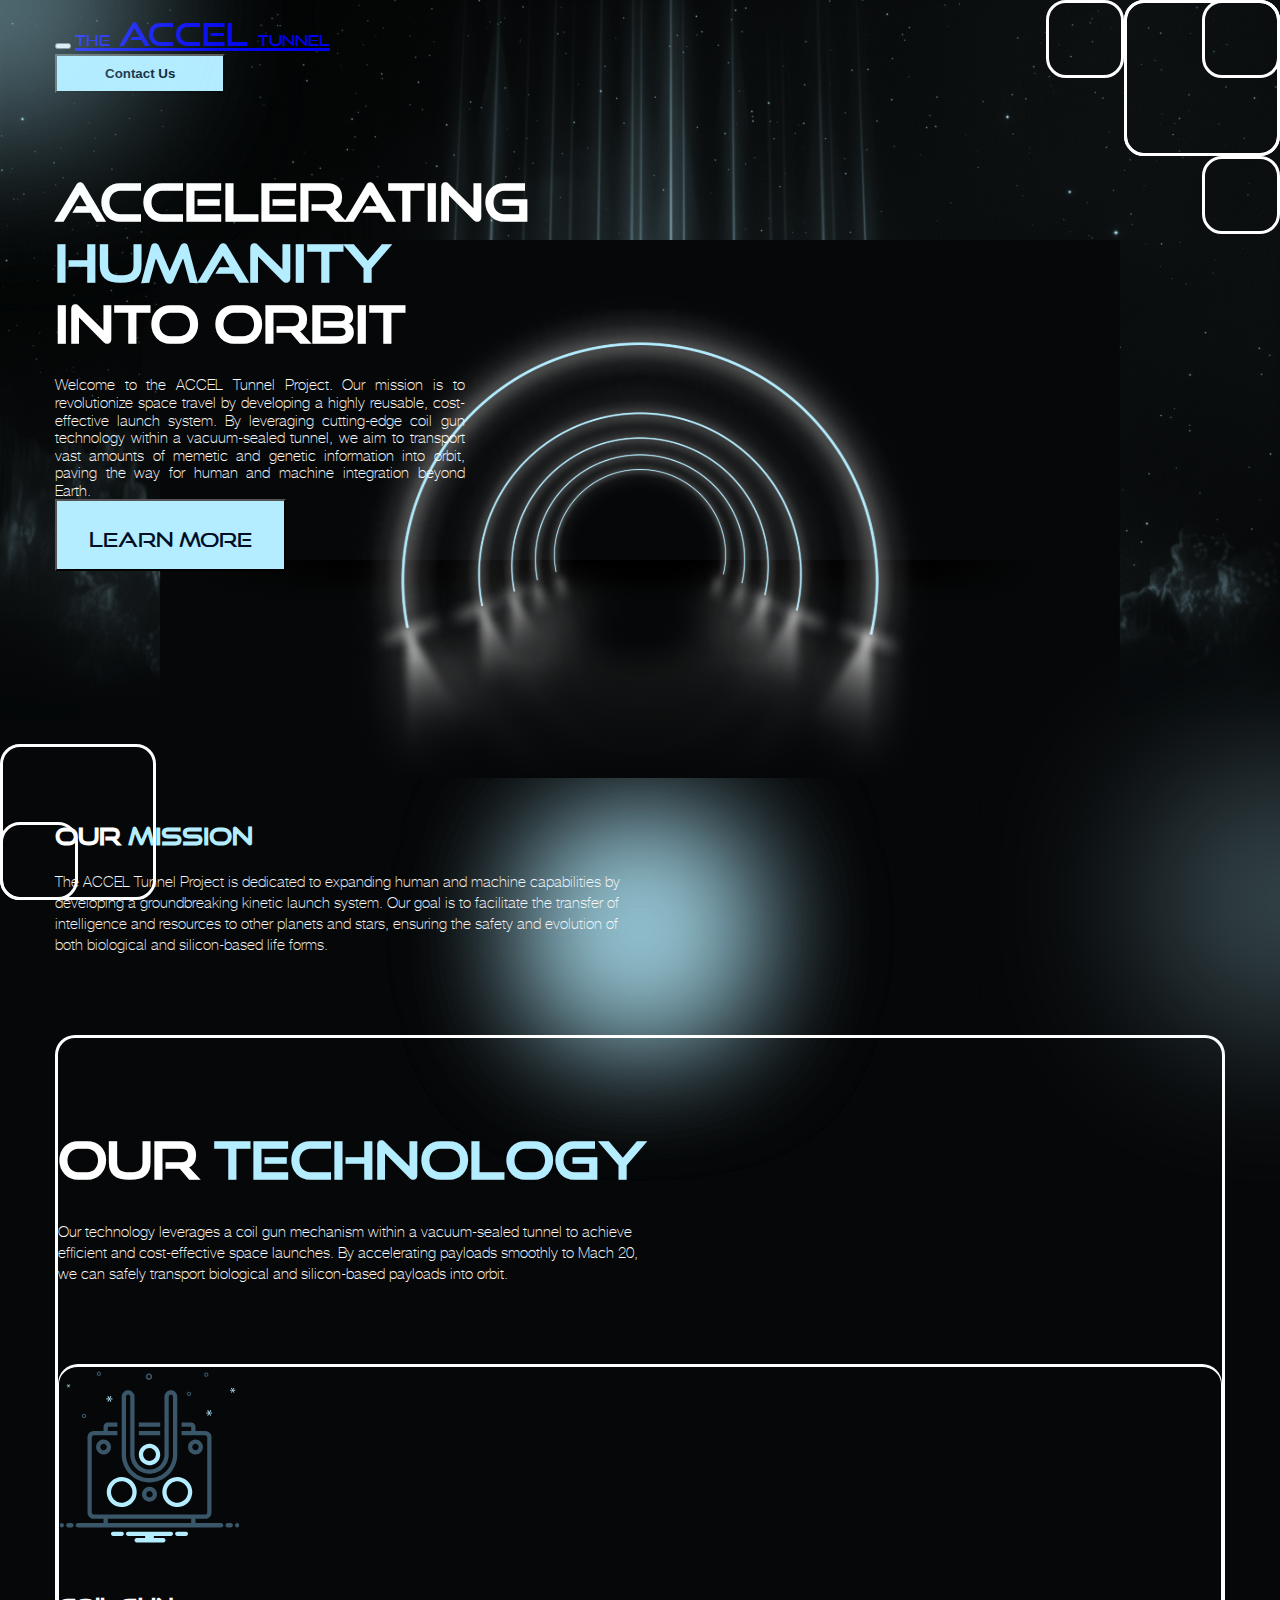
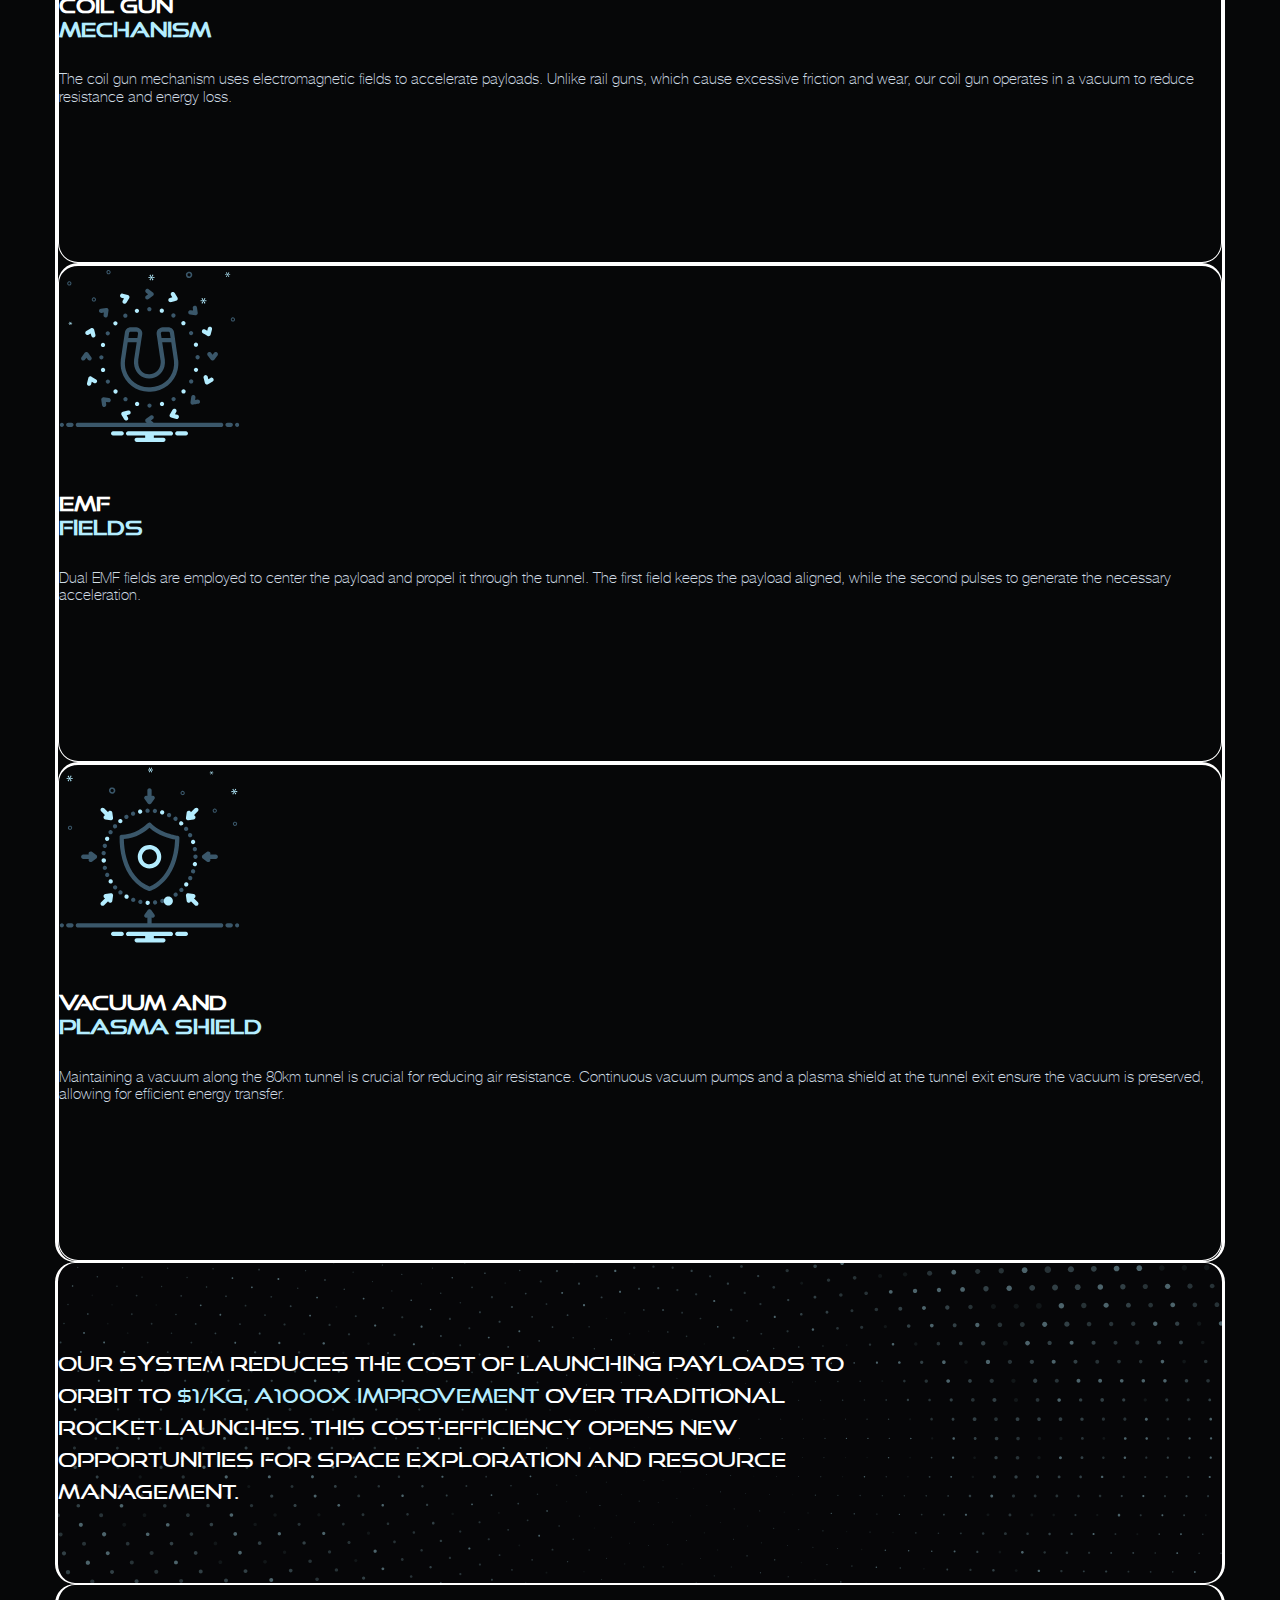
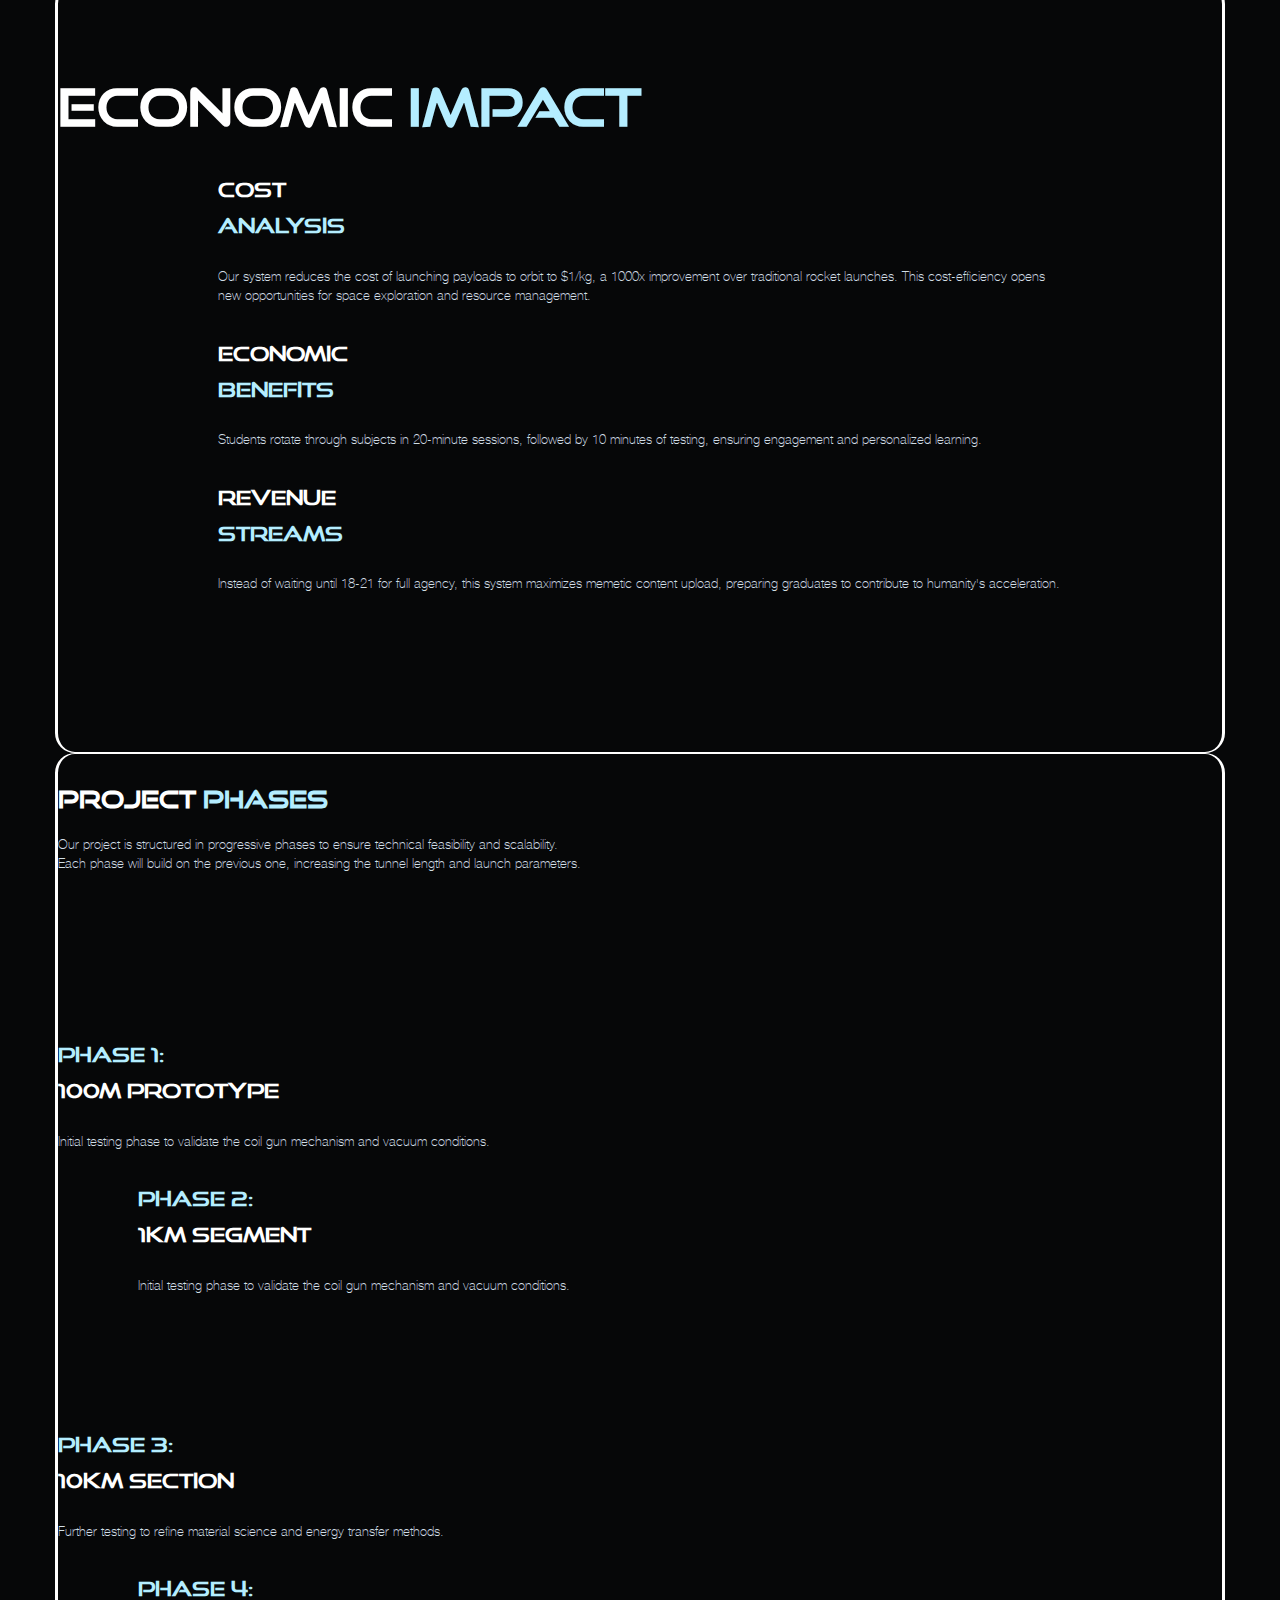
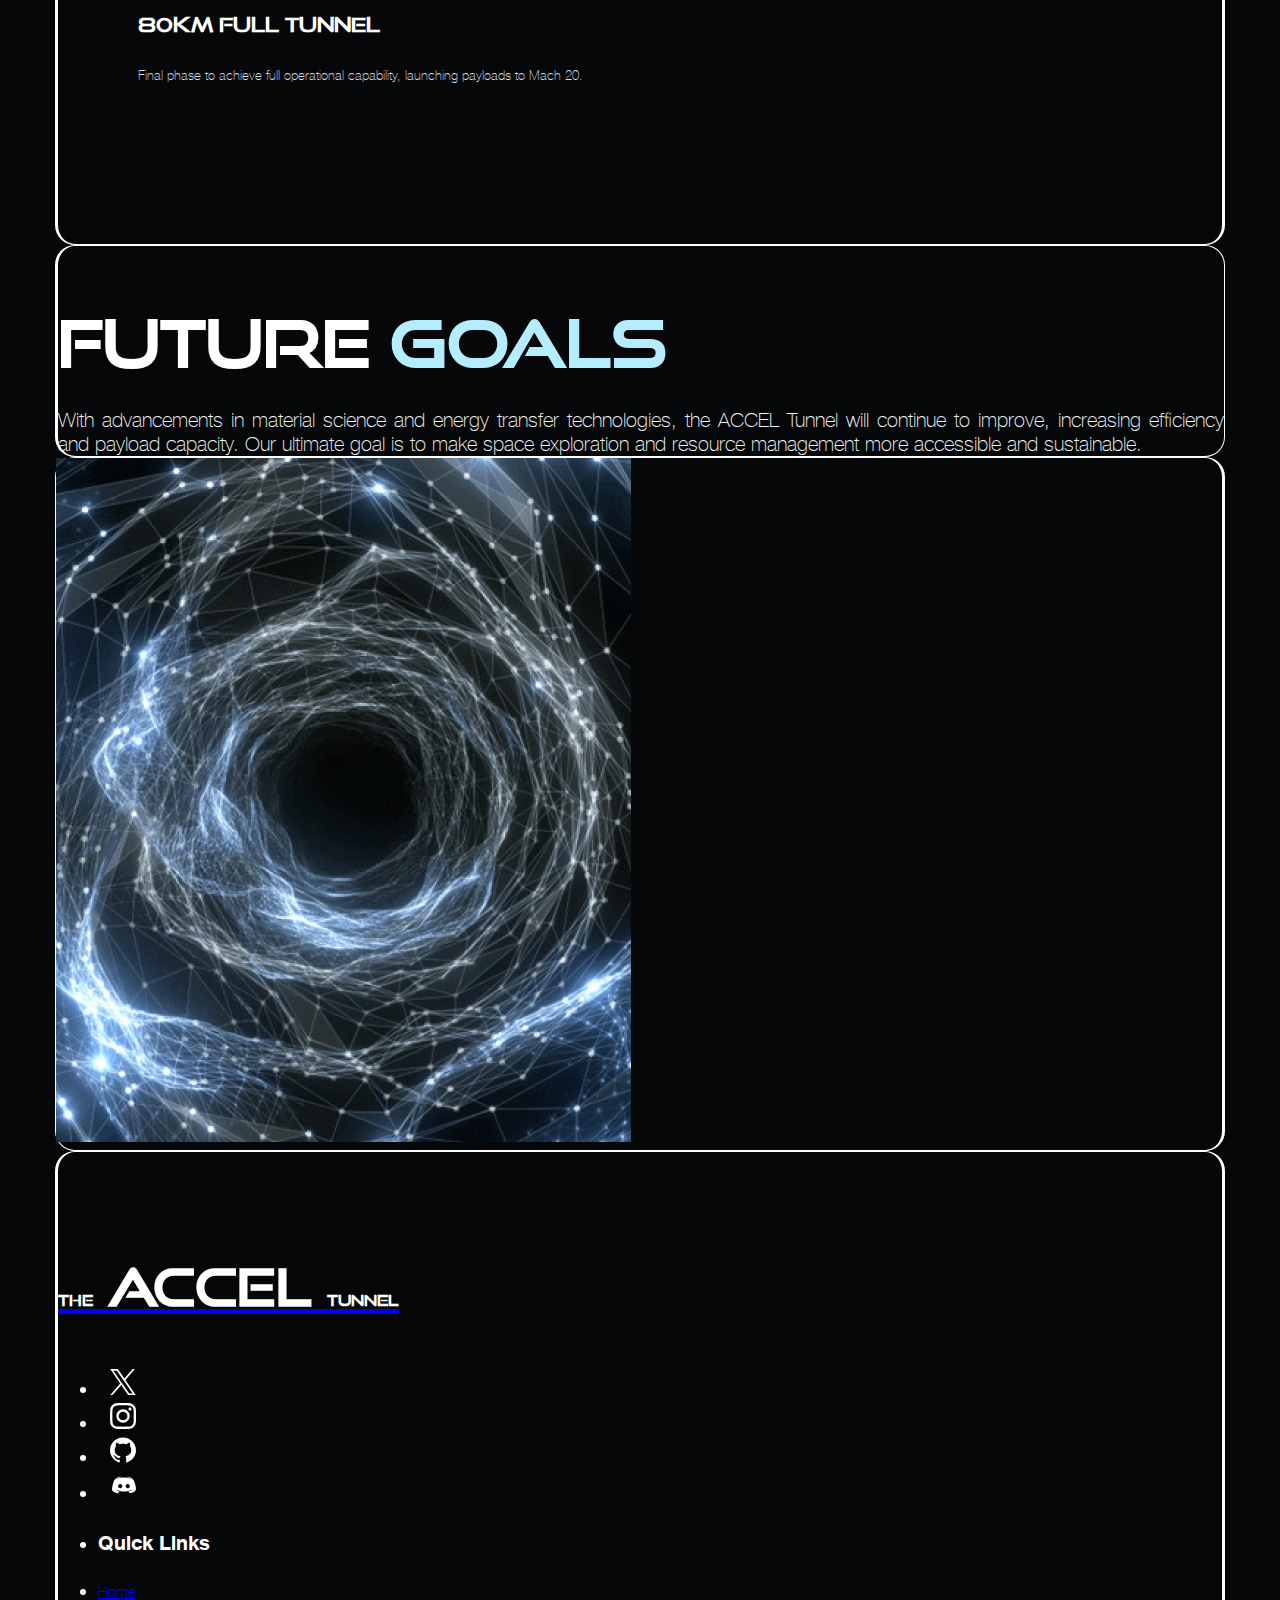
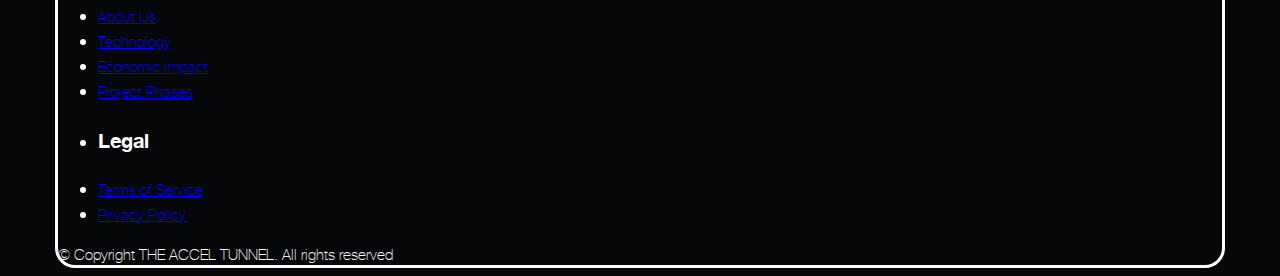
==== index.html @ 9cf12c17 "scroll to content" ====
<!DOCTYPE html>
<html lang="en_US">

<head>
    <link rel="stylesheet" href="https://cdn.jsdelivr.net/npm/bootstrap@5.3.2/dist/css/bootstrap.min.css"
        integrity="sha384-T3c6CoIi6uLrA9TneNEoa7RxnatzjcDSCmG1MXxSR1GAsXEV/Dwwykc2MPK8M2HN" crossorigin="anonymous">
    <title data-query="">The ACCEL Tunnel</title>
    <meta name="description" content="The ACCEL Tunnel Website">
    <meta name="keywords" content="The ACCEL Tunnel">
    <meta name="author" content="The ACCEL Tunnel">
    <link rel="stylesheet" href="./styles.css">
    <meta name="viewport" content="width=device-width,initial-scale=1.0">
    <meta property="og:locale" content="en_US">
    <meta property="og:site_name" content="The ACCEL Tunnel">
    <meta property="og:title" content="The ACCEL Tunnel">
    <meta property="og:type" content="website">
    <meta property="og:description"
        content="Welcome to the ACCEL Tunnel Project. Our mission is to revolutionize space travel by developing a highly reusable, cost-effective launch system. By leveraging cutting-edge coil gun technology within a vacuum-sealed tunnel, we aim to transport vast amounts of memetic and genetic information into orbit, paving the way for human and machine integration beyond Earth.">
    <meta property="og:image" content="https://accel.io/img/bg-tunnel-header.png">
    <meta property="og:url" content="https://accel.io">
    <meta name="twitter:card" content="summary_large_image">
    <meta name="twitter:site" content="https://accel.io">
    <meta name="twitter:creator" content="ACCELERATE OR DIE">
    <meta name="twitter:title" content="The ACCEL Tunnel">
    <meta name="twitter:description"
        content="Welcome to the ACCEL Tunnel Project. Our mission is to revolutionize space travel by developing a highly reusable, cost-effective launch system. By leveraging cutting-edge coil gun technology within a vacuum-sealed tunnel, we aim to transport vast amounts of memetic and genetic information into orbit, paving the way for human and machine integration beyond Earth.">
    <meta name="twitter:image" content="https://accel.io/img/bg-tunnel-header.png">
    <link id="favicon" rel="icon" href="favicon-light.svg">
</head>

<body onload="loadJs()">
    <script src="https://code.jquery.com/jquery-3.4.1.min.js"></script>
    <script src="https://cdn.jsdelivr.net/npm/@popperjs/core@2.11.6/dist/umd/popper.min.js"
        crossorigin="anonymous"></script>
    <script src="https://cdn.jsdelivr.net/npm/bootstrap@5.2.2/dist/js/bootstrap.bundle.min.js"
        crossorigin="anonymous"></script>
    <script src="./main.js"></script>
    <header class="header">
        <nav class="container" id="navbar" style="position: absolute; top:0;left: 0;right: 0;"></nav>
    </header>

    <div class="content  overflow-hidden position-relative">
        <img src="./img/bg-tunnel-header.png" alt="THE ACCEL TUNNEL" id="tunnel-header">
        <!--  -->
        <div class="mx-2 mx-lg-5">
            <div id="seg-0" class="row position-relative" style="margin-inline: -3rem;">

                <div class="ps-5 position-relative overflow-hidden mt-high w-100 container header-cont">
                    <div class="px-3 px-lg-0 w-50">
                        <div class=" text-uppercase font-goodtimes text-xlarge text-narrow-height mt-high">
                            <h1 class="text-uppercase font-goodtimes text-xlarge text-narrow-height"
                                data-query="home.header.title">
                                Accelerating <br> <span class="text-blue">Humanity <br></span> into Orbit
                            </h1>
                        </div>
                        <div class="text-thin text-small my-5 text-narrow-height w-70 text-light text-justify"
                            data-query="home.header.subtitle">
                            Welcome to the ACCEL Tunnel Project. Our mission is to revolutionize space travel by
                            developing
                            a highly reusable, cost-effective launch system. By leveraging cutting-edge coil gun
                            technology
                            within a vacuum-sealed tunnel, we aim to transport vast amounts of memetic and genetic
                            information into orbit, paving the way for human and machine integration beyond Earth.
                        </div>
                        <a data-query="home.header.button._" data-attribute="href" data-target="target" target="_blank"
                            href="#">
                            <button
                                class="box btn font-goodtimes text-medium text-thin bg-blue btn-xpadding mb-high text-oxford"
                                data-query="home.header.button.name">LEARN MORE</button>
                        </a>
                    </div>
                </div>
            </div>
            <div class="container ">
                <!-- OUR MISSION -->
                <div class="text-center mb-high mt-high">
                    <h2 class="font-goodtimes " data-query="home.segment-1.title">OUR <span
                            class="text-blue">MISSION</span>
                    </h2>
                    <p class="text-small mt-5 w-50 text-thin text-n100 mx-auto" data-query="home.segment-1.description">
                        The
                        ACCEL Tunnel Project is dedicated to
                        expanding
                        human and machine capabilities
                        by developing a groundbreaking kinetic launch system. Our goal is to facilitate the transfer of
                        intelligence and resources to other planets and stars, ensuring the safety and evolution of both
                        biological and silicon-based life forms.</p>
                </div>

                <!-- OUR TECHNOLOGY -->
                <div id="seg-1" class="row white-border bb-half">
                    <div>
                        <h2 class="font-goodtimes text-xlarge text-narrow-height text-center mt-high text-uppercase"
                            data-query="home.segment-2.title">OUR
                            <span class="text-blue">technology</span>
                        </h2>
                        <p class="text-thin text-small text-center mt-5 w-50 mx-auto "
                            data-query="home.segment-2.subtitle">
                            Our
                            technology leverages a coil gun mechanism within a vacuum-sealed tunnel to achieve efficient
                            and
                            cost-effective space launches. By accelerating payloads smoothly to Mach 20, we can safely
                            transport biological and silicon-based payloads into orbit.</p>
                    </div>
                    <div class="row p-0 m-0 mt-high">
                        <div
                            class="col-lg-4 col-12 white-border text-center p-5 bl-half bb-half br-half position-relative overflow-hidden hover-bb">
                            <img src="./img/icon-coil-gun.svg" alt="THE SILICON MACHINES" style="height: 180px;">
                            <div>
                                <h5 class="text-uppercase font-goodtimes text-medium text-narrow-height my-3 mt-4"
                                    data-query="home.segment-2.cards.0.title">Coil Gun <br> <span class="text-blue">
                                        Mechanism</span>
                                </h5>
                            </div>
                            <div style="height: 12rem;">
                                <p class="text-thin text-n300 text-small text-narrow-height mt-4"
                                    data-query="home.segment-2.cards.0.description">The coil gun mechanism uses
                                    electromagnetic
                                    fields to accelerate payloads. Unlike rail guns, which cause excessive friction and
                                    wear, our coil gun operates in a vacuum to reduce resistance and energy loss.</p>
                            </div>
                            <div class="bb-gradient bg-blue-gradient "></div>
                        </div>
                        <div
                            class="col-lg-4  col-12  white-border text-center p-5 bl-half bb-half br-half position-relative overflow-hidden hover-bb ">
                            <img src="./img/icon-emf.svg" alt="THE PURPOSE OF AI" style="height: 180px;">
                            <div>
                                <h5 class="text-uppercase font-goodtimes text-medium text-narrow-height my-3 mt-4"
                                    data-query="home.segment-2.cards.1.title">EMF <br>
                                    <span class="text-blue">Fields</span>
                                </h5>
                            </div>
                            <div style="height: 12rem;">
                                <p class="text-thin text-n300 text-small text-narrow-height mt-4"
                                    data-query="home.segment-2.cards.1.description">Dual EMF fields are employed to
                                    center
                                    the
                                    payload and propel it through the tunnel. The first field keeps the payload aligned,
                                    while the second pulses to generate the necessary acceleration.</p>
                            </div>

                            <div class="bb-gradient bg-blue-gradient"></div>
                        </div>
                        <div
                            class="col-lg-4  col-12  white-border text-center p-5 bl-half bb-half br-half position-relative overflow-hidden  hover-bb">
                            <img src="./img/icon-vacuum.svg" alt="THE ENERGY MACHINES" style="height: 180px;">
                            <div>
                                <h5 class="text-uppercase font-goodtimes text-medium text-narrow-height my-3 mt-4"
                                    data-query="home.segment-2.cards.2.title">Vacuum and <br> <span
                                        class="text-blue">Plasma
                                        Shield</span>
                                </h5>
                            </div>
                            <div style="height: 12rem;">
                                <p class="text-thin text-n300 text-small text-narrow-height mt-4"
                                    data-query="home.segment-2.cards.2.description">Maintaining a vacuum along the 80km
                                    tunnel is
                                    crucial for reducing air resistance. Continuous vacuum pumps and a plasma shield at
                                    the
                                    tunnel exit ensure the vacuum is preserved, allowing for efficient energy transfer.
                                </p>
                            </div>

                            <div class="bb-gradient bg-blue-gradient"></div>
                        </div>
                    </div>

                </div>

                <!--  -->
                <div class="row text-center">
                    <div class="col-12 white-border bt-half bb-half p-lg-5 d-flex justify-content-center"
                        id="bg-dots-tunnel">
                        <h3 class="text-medium font-goodtimes mt-high mb-high w-70 text-thin" style="line-height: 1.6;"
                            data-query="home.segment-3.text">
                            Our system reduces the cost of launching payloads to orbit to <span class="text-blue">$1/kg,
                                a
                                1000x improvement</span> over traditional rocket launches. This cost-efficiency opens
                            new
                            opportunities for space exploration and resource management.
                        </h3>
                    </div>
                </div>

                <!-- ECONOMIC IMPACT -->
                <div id="seg-2" class="row white-border bt-half bb-half position-relative overflow-hidden">
                    <div class="p-5 m-0">
                        <h2 class="font-goodtimes text-xlarge text-narrow-height text-center mt-high"
                            data-query="home.segment-4.title">ECONOMIC
                            <span class="text-blue"> IMPACT</span>
                        </h2>
                    </div>
                    <div class="row align-center justify-content-center pb-3 mt-5 impact-container">
                        <!-- 1 -->
                        <div class="col-12 col-lg-4   px-4">
                            <h4 class="font-goodtimes text-medium  text-center"
                                data-query="home.segment-4.items.0.title">
                                Cost
                                <br> <span class="text-blue">Analysis</span>
                            </h4>
                            <p class="text-xsmall text-thin text-center text-n300 mt-4"
                                data-query="home.segment-4.items.0.description">
                                Our system reduces the cost of launching payloads to orbit to $1/kg, a 1000x improvement
                                over traditional rocket launches. This cost-efficiency opens new opportunities for space
                                exploration and resource management.</p>
                        </div>
                        <!-- 2 -->
                        <div class=" col-12 col-lg-4 px-4">
                            <h4 class="font-goodtimes text-medium  text-center"
                                data-query="home.segment-4.items.1.title">
                                Economic
                                <br> <span class="text-blue">Benefits</span>

                            </h4>
                            <p class="text-xsmall text-thin text-center text-n300 mt-4"
                                data-query="home.segment-4.items.1.description">
                                Students rotate through subjects in 20-minute sessions, followed by 10 minutes of
                                testing,
                                ensuring engagement and personalized learning.</p>
                        </div>
                        <!-- 3 -->
                        <div class=" col-12 col-lg-4 px-4">
                            <h4 class="font-goodtimes text-medium  text-center"
                                data-query="home.segment-4.items.2.title">
                                Revenue <br> <span class="text-blue">Streams</span>
                            </h4>
                            <p class="text-xsmall text-thin text-center text-n300 mt-4"
                                data-query="home.segment-4.items.2.description">
                                Instead of waiting until 18-21 for full agency, this system maximizes memetic content
                                upload, preparing graduates to contribute to humanity's acceleration.</p>
                        </div>

                    </div>
                    <div class="bg-blue-gradient br-gradient-medium"></div>
                    <div class="bg-blue-gradient tl-gradient-medium"></div>
                    <!-- TOP RIGHT SQUARES -->
                    <div style="position: absolute;
                    display: grid;
                    top: 0;
                    right: 0;
                    width: fit-content;
                    grid-template-columns: 1fr 1fr 1fr 1fr;
                    grid-template-rows: 1fr;
                    padding: 0;">
                        <div class="small-square white-border" style="grid-column-start: 2;
                        grid-column-end: 2;
                        margin-left: auto;"></div>
                        <div class="big-square white-border" style="grid-column-start: 3;
                        grid-column-end: 5;"></div>
                        <div class="small-square white-border" style="    grid-row-start: 2;
                        grid-column-start: 4;
                        margin-left: auto;"></div>
                    </div>
                    <!-- BOTTOM LEFT SQUARES -->
                    <div style="position: absolute; bottom: 0;left: 0;">
                        <div class="big-square white-border" style="position: absolute;left: 0;bottom: 0;"></div>
                        <div class="small-square white-border" style="position: absolute;left: 0;bottom: 0;"></div>
                    </div>
                </div>

                <!-- PROJECT PHASES  -->
                <div id="seg-3" style="margin-right: calc(-.5* var(--bs-gutter-x));
            margin-left: calc(-.5* var(--bs-gutter-x));"
                    class="white-border bb-half p-5 bt-half position-relative text-center overflow-hidden">
                    <img src="./img/bg-phases.svg" class="w-lg-75" style="position: absolute;left: 0;top:15rem;right: 0; z-index: -1;margin-left: auto;
                margin-right: auto;" alt="Tunnel">
                    <h2 class="font-goodtimes mt-5 " data-query="home.segment-5.title">Project <span
                            class="text-blue">Phases</span> </h2>
                    <p class="text-xsmall text-thin text-center text-n300 mt-4 w-lg-50 mx-auto"
                        data-query="home.segment-5.subtitle">Our project is structured in
                        progressive
                        phases to ensure technical feasibility and scalability. <br> Each
                        phase will build on the previous one, increasing the tunnel length and launch parameters.</p>
                    <div class="w-75 mx-auto" style="margin-top: 10rem;margin-bottom: 10rem;">
                        <div class="row justify-content-between position-relative mt-high mb-lg-high">
                            <!-- 1 -->
                            <div class="col-lg-3 col-12 p-0">
                                <h4 class="font-goodtimes text-medium text-start"
                                    data-query="home.segment-5.items.0.title">
                                    <span class="text-blue">Phase 1:</span> <br>
                                    100m Prototype
                                </h4>
                                <p class="text-xsmall text-thin text-n300 mt-4 text-start w-75"
                                    data-query="home.segment-5.items.0.description">
                                    Initial testing phase to validate the coil gun mechanism and vacuum conditions.</p>
                            </div>
                            <!-- 2 -->
                            <div class="col-lg-3 col-12 pl-lg-5rem ">
                                <h4 class="font-goodtimes text-medium text-start" style="width: max-content;"
                                    data-query="home.segment-5.items.1.title">
                                    <span class="text-blue">Phase 2:</span> <br>
                                    1km Segment
                                </h4>
                                <p class="text-xsmall text-thin text-n300 mt-4 text-start"
                                    data-query="home.segment-5.items.1.description">
                                    Scaling up to test sustained acceleration and EMF field stability.</p>
                            </div>
                        </div>
                        <div class="row justify-content-between mt-lg-high">
                            <!-- 3 -->
                            <div class="col-lg-3 col-12  p-0">
                                <h4 class="font-goodtimes text-medium text-start"
                                    data-query="home.segment-5.items.2.title">
                                    <span class="text-blue"> phase 3:</span> <br> 10km Section
                                </h4>
                                <p class="text-xsmall text-thin text-n300 mt-4 text-start w-75"
                                    data-query="home.segment-5.items.2.description">
                                    Further testing to refine material science
                                    and energy transfer methods.</p>
                            </div>
                            <!-- 4 -->
                            <div class="col-lg-3 col-12 pl-lg-5rem">
                                <h4 class="font-goodtimes text-medium text-start " style="width: max-content;"
                                    data-query="home.segment-5.items.3.title">
                                    <span class="text-blue">phase 4:</span> <br>
                                    80km Full Tunnel
                                </h4>
                                <p class="text-xsmall text-thin text-n300 mt-4 text-start "
                                    data-query="home.segment-5.items.3.description">
                                    Final phase to achieve full operational capability, launching payloads to Mach 20.
                                </p>
                            </div>
                        </div>
                    </div>

                    <div class="bg-blue-gradient tl-gradient-medium"></div>
                    <!-- TOP RIGHT SQUARES -->
                    <div style="position: absolute; top: 0;right: 0;">
                        <div class="big-square white-border" style="position: absolute;top: 0;right: 0;"></div>
                        <div class="small-square white-border" style="position: absolute;top: 0;right: 0;"></div>
                    </div>
                </div>

                <!-- FUTURE GOALS -->
                <div class="row position-relative overflow-hidden">

                    <div class="col-md-8 px-5 white-border br-half bb-half bt-half position-relative overflow-hidden"
                        style="display: flex;
                flex-direction: column;
                justify-content: center;">
                        <div class="pt-5 pt-lg-0">
                            <div class=" text-uppercase font-goodtimes text-xxlarge text-narrow-height ">
                                <h1 class="text-uppercase font-goodtimes text-xxlarge text-narrow-height"
                                    data-query="home.segment-6.title">
                                    FUTURE <span class="text-blue">GOALS</span>
                                </h1>
                            </div>
                            <div class="text-thin text-medium my-5 text-narrow-height text-n100 text-justify"
                                data-query="home.segment-6.subtitle">
                                With advancements in material science and energy transfer technologies, the ACCEL Tunnel
                                will
                                continue to improve, increasing efficiency and payload capacity. Our ultimate goal is to
                                make
                                space exploration and resource management more accessible and sustainable.
                            </div>
                        </div>
                    </div>
                    <div class="col-md-4">
                        <div class="row">
                            <div id="future-goals-cont"
                                class="col-12 white-border bl-half bb-half p-0 overflow-hidden bt-half position-relative overflow-hidden">
                                <img src="./img/future-goals.png" id="future-goals-img" alt="Future Goals">
                            </div>
                        </div>
                    </div>
                </div>
            </div>

            <footer class="container" id="footer"></footer>
        </div>
    </div>
</body>

</html>
---- styles.css ----
@import url("./fonts.css");

.container {
    width: 100%;
    padding-right: var(--bs-gutter-x, 1rem);
    padding-left: var(--bs-gutter-x, 1rem);
    margin-right: auto;
    margin-left: auto;
}

@media (max-width: 576px) {
    .w-50 {
        flex: 0 0 auto;
        width: 75% !important;
    }

    .header-cont {
        margin-bottom: 0 !important;
        margin-top: 5rem !important;
    }

    .navbar-brand {
        transform: translate(-10px);
    }

    .mt-high {
        margin-top: 4rem !important;
    }

    .impact-container {
        padding-inline: 2rem !important;
    }

}

@media (min-width: 576px) {
    .container {
        max-width: 540px;
    }

}

@media (min-width: 768px) {
    .container {
        max-width: 720px;
    }

    .navbar-brand {
        transform: translate(-10px);
    }
}

@media (min-width: 992px) {
    .container {
        max-width: 960px;
    }
}

@media (min-width: 1200px) {
    .container {
        max-width: 1170px;
    }

    .mt-high {
        margin-top: 5rem !important;
    }

    .mb-high {
        margin-bottom: 5rem !important;
        ;
    }

}

@media (min-width: 1400px) {
    .container {
        max-width: 1350px;
    }

    .ps-6 {
        padding-left: 3.5rem !important;
    }

}

@media (min-width: 1600px) {
    .container {
        max-width: 1660px;
    }

}

body {
    background: #060708;
    font-family: 'Helvetica Neue', sans-serif;
    color: #fff;
}

.font-goodtimes {
    font-family: 'GoodTimes';
}

.text-light {
    color: #fff !important;
}

.text-green {
    color: #8DFF8A !important;
}

.text-blue {
    color: #B4EDFF !important;
}

.text-oxford {
    color: #000F25 !important;
}

.bg-blue {
    background: #B4EDFF !important
}

.text-yellow {
    color: #FDB549 !important;
}

.text-c9 {
    color: #c9c9c9 !important;
}

.text-n300 {
    color: #D1DEE6;
}

.text-n100 {
    color: #F5F8FA
}

.text-narrow-height {
    line-height: 1.2;
}

.text-justify {
    text-align: justify;
}

.bg-darkblue {
    background: #000F25;
}

.btn-padding {
    padding-inline: 20px !important;
    padding-block: 10px !important;
}

.btn-xpadding {
    padding-inline: 2rem !important;
    padding-block: 1rem !important;
}

.bg-blue-gradient {
    background: rgb(180, 237, 255);
    background: radial-gradient(circle, rgba(180, 237, 255, 1) 0%, rgba(11, 11, 11, 0) 100%);
}

.bg-green-gradient {
    background: rgb(141, 255, 138);
    background: radial-gradient(circle, rgba(141, 255, 138, 1) 0%, rgba(11, 11, 11, 0) 100%);
}

.bg-yellow-gradient {
    background: rgb(253, 181, 73);
    background: radial-gradient(circle, rgba(253, 181, 73, 1) 0%, rgba(0, 0, 0, 0) 100%);
}

.br-gradient {
    position: absolute;
    bottom: 0;
    right: 0;
    width: 200px;
    height: 200px;
    transform: translate(50%, 50%);
    filter: blur(100px);
}

.br-gradient-small {
    position: absolute;
    bottom: 0;
    right: 0;
    width: 100px;
    height: 100px;
    transform: translate(50%, 50%);
    filter: blur(50px);
}

.br-gradient-medium {
    position: absolute;
    bottom: 0;
    right: 0;
    width: 200px;
    height: 200px;
    transform: translate(50%, 50%);
    filter: blur(100px);
}

.tl-gradient {
    position: absolute;
    top: 0;
    left: 0;
    width: 200px;
    height: 200px;
    transform: translate(-50%, -50%);
    filter: blur(100px);
}

.tl-gradient-medium {
    position: absolute;
    top: 0;
    left: 0;
    width: 200px;
    height: 200px;
    transform: translate(-50%, -50%);
    filter: blur(100px);
}

.tr-gradient {
    position: absolute;
    top: 0;
    right: 0;
    width: 200px;
    height: 200px;
    transform: translate(50%, -50%);
    filter: blur(100px);
}

.bb-gradient {
    position: absolute;
    bottom: -130px;
    left: 0;
    z-index: -1;
    margin-inline: auto;
    right: 0;
    width: 200px;
    height: 200px;
    filter: blur(70px);
}

.hover-bb:hover .bb-gradient {
    position: absolute;
    bottom: -90px;
    left: 0;
    margin-inline: auto;
    right: 0;
    width: 200px;
    height: 200px;
    filter: blur(70px);
}


.active-nav {
    border-bottom: 2px solid #B4EDFF;
}

#bg-gradient-dots {
    background: url('./img/animations_gradient-dots-background.gif') center / 100% 100% no-repeat;
}

#bg-dots {
    background: url('./img/dots.svg') center / cover no-repeat;
}

#bg-space {
    background: url('./img/bg-space.png') center / cover no-repeat;
}

#bg-dots-school {
    background: url('./img/bg-dots-school.svg') center / cover no-repeat;
}

.white-border {
    border: 3px solid #fff;
    border-radius: 20px;
}

.br-half {
    border-right: 1.5px solid #fff !important;
}

.bl-half {
    border-left: 1.5px solid #fff !important;
}

.bt-half {
    border-top: 1.5px solid #fff !important;
}

.bb-half {
    border-bottom: 1.5px solid #fff !important;
}

.border-half {
    border: 1.5px solid #fff;
}

.r-90 {
    -webkit-transform: rotate(-90deg);
    -ms-transform: rotate(-90deg);
    transform: rotate(-90deg);
}

.w-20 {
    flex: 0 0 auto;
    width: 20%;
}

.w-40 {
    flex: 0 0 auto;
    width: 40%;
}

.w-60 {
    flex: 0 0 auto;
    width: 60%;
}

.w-lg-50 {
    flex: 0 0 auto;
    width: 50%;
}

.w-50 {
    flex: 0 0 auto;
    width: 50%;
}

.w-70 {
    flex: 0 0 auto;
    width: 70%;
}

.w-lg-75 {
    flex: 0 0 auto;
    width: 75%;
}

.w-75 {
    flex: 0 0 auto;
    width: 75%;
}

.w-80 {
    flex: 0 0 auto;
    width: 80%;
}

.w-90 {
    flex: 0 0 auto;
    width: 90%;
}

.h-65 {
    height: 65% !important;
}

.h-35 {
    height: 35% !important;
}

.mt-high {
    margin-top: 8rem;
}

.mb-high {
    margin-bottom: 8rem;
}

.ps-6 {
    padding-left: 5rem;
}

.big-square {
    width: 150px;
    height: 150px;
}

.small-square {
    width: 72px;
    height: 72px;
}

.bottom-line {
    border-bottom: 2px solid white !important;
}

.p-social {
    padding-inline: 0.75rem;
}


#bg-dots-tunnel {
    background: url('./img/bg-dots.svg') center / cover no-repeat;
}

.header-cont {
    display: flex;
    margin-bottom: 10rem;
    flex-direction: column;
    justify-content: center;
}

.impact-container {
    padding-inline: 10rem;
    margin-bottom: 10rem !important;
}

.pl-lg-5rem {
    padding-left: 5rem;
}

.mt-lg-high {
    margin-top: 8rem;
}

.mb-lg-high {
    margin-bottom: 8rem;
}

#tunnel-header {
    position: absolute;
    top: 0;
    left: 0;
    right: 0;
    z-index: -1;
    width: 100vw;
}

.box:hover {
    color: black !important;
    box-shadow: 5px 10px 20px #b4eeff8f;
}



/* */
@media (max-width:1600px) {}

@media (max-width:1200px) {}


@media (max-width: 992px) {}


@media (max-width: 768px) {
    #tunnel-header {
        height: 600px;
        width: unset !important;
        transform: translate(-20%);
    }

    .mt-high {
        margin-top: 4rem !important;
    }

    .w-70 {
        width: 80%;
        flex: 0 0 auto;
    }

    .w-lg-50 {
        width: 100%;
        flex: 0 0 auto;
    }

    .w-lg-75 {
        flex: 0 0 auto;
        width: 100%;
    }

    .pl-lg-5rem {
        padding-left: unset !important;
    }

    .mt-lg-high {
        margin-top: 0 !important;
    }

    .mb-lg-high {
        margin-bottom: 0 !important;
    }

    .big-square {
        width: 75px !important;
        height: 75px !important;
    }

    .small-square {
        width: 36px !important;
        height: 36px !important;
    }

}


@media (max-width: 576px) {
    #tunnel-header {
        height: 600px;
        width: unset !important;
        transform: translate(-20%);
    }

    .mt-high {
        margin-top: 4rem !important;
    }

    #future-goals-cont {
        height: 200px;
    }

    #future-goals-img {
        position: absolute;
        height: 500px !important;
        width: 100%;
        transform: translate(0, -30%);
    }
}


@media (max-width: 380px) {
    #tunnel-header {
        height: 500px;
        width: unset !important;
        transform: translate(-20%);
    }

    .mt-high {
        margin-top: 4rem;
    }

    #future-goals-cont {
        height: 200px;
    }

    #future-goals-img {
        position: absolute;
        height: 300px !important;
        width: 100%;
        transform: translate(0, -10%);
    }

}
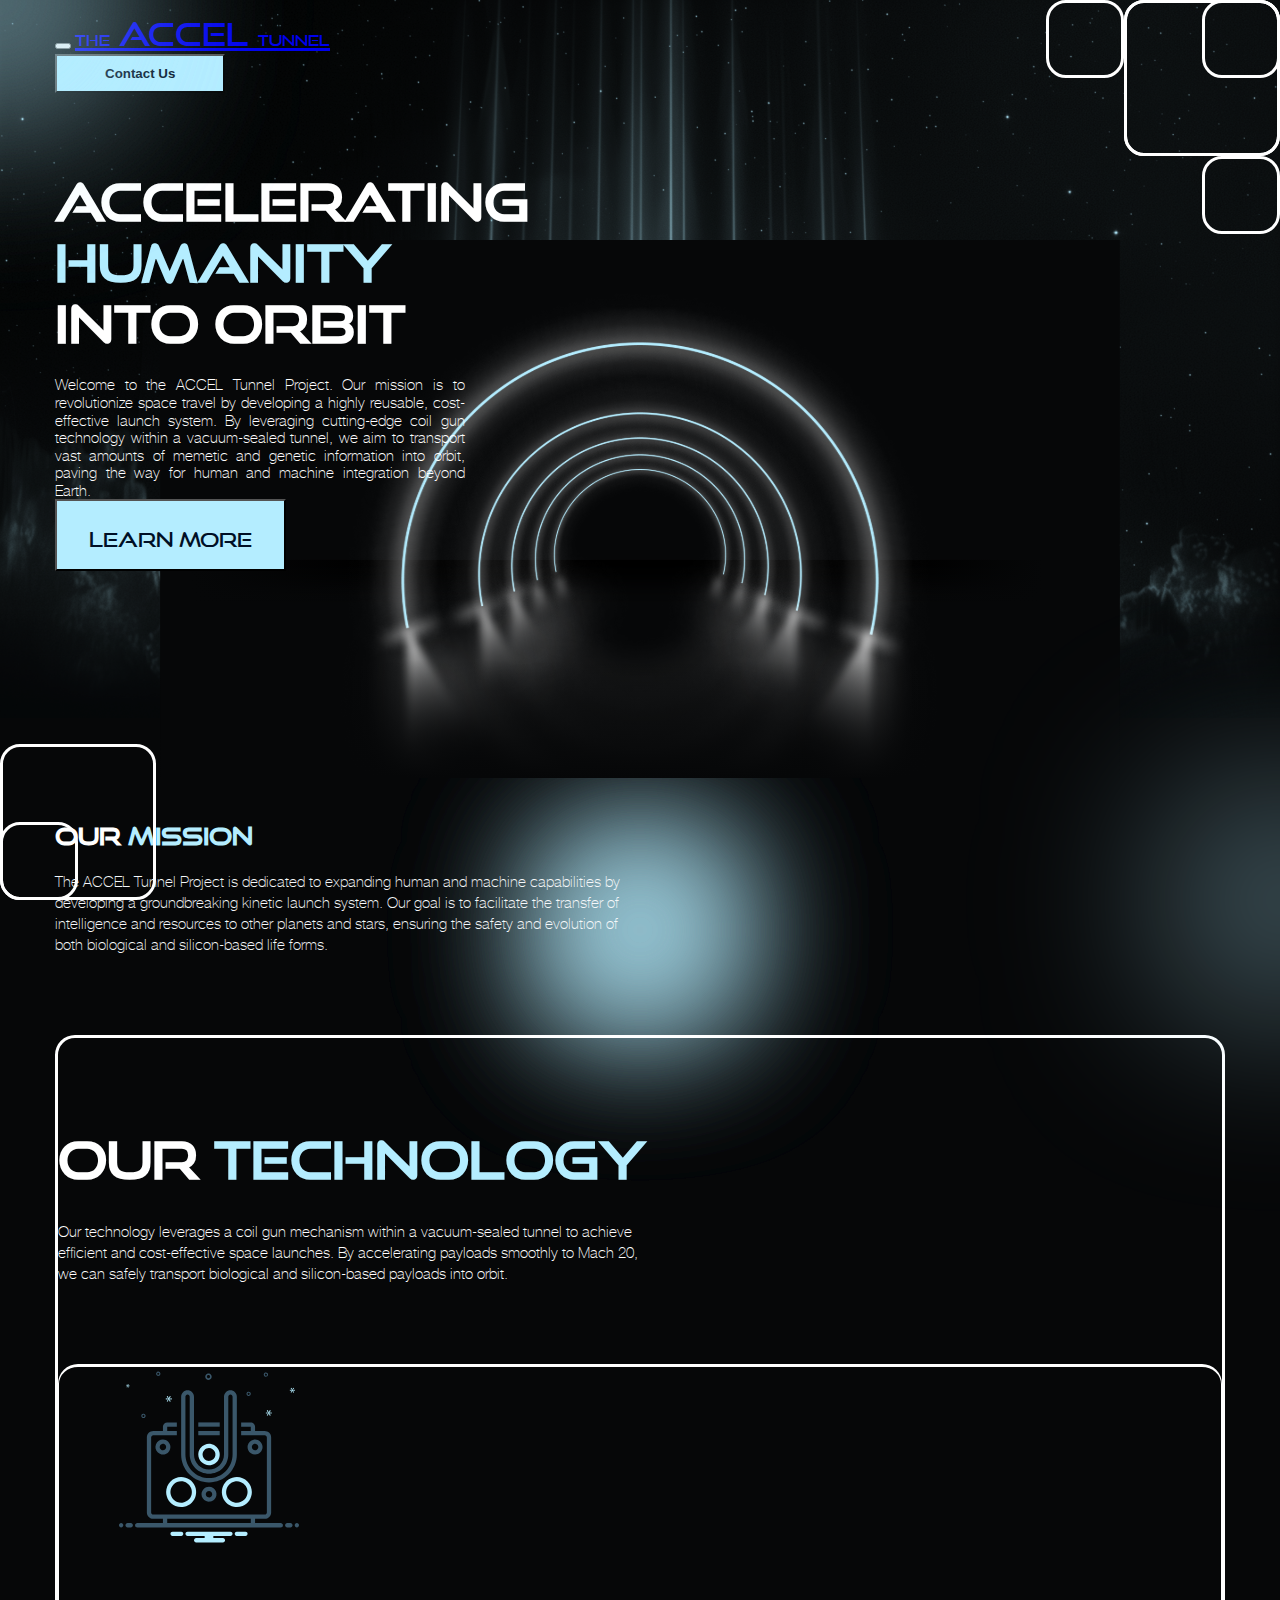
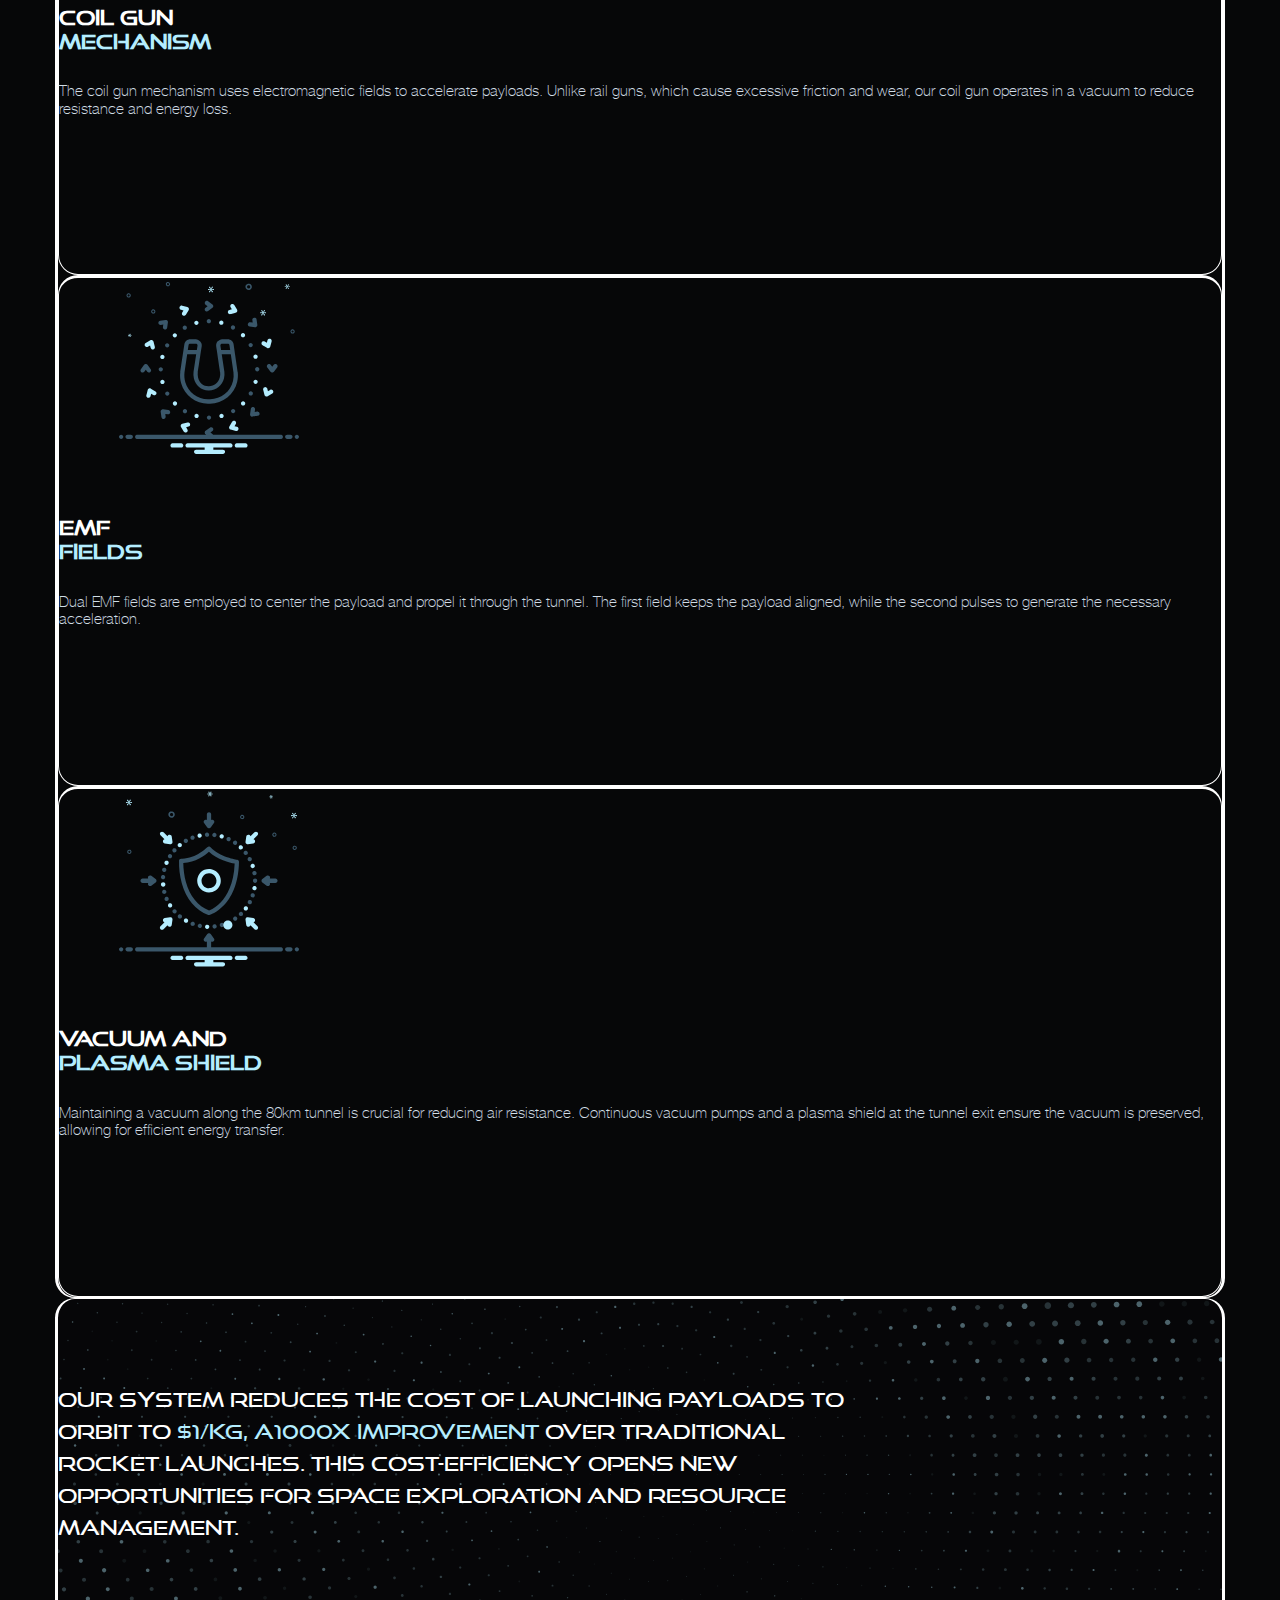
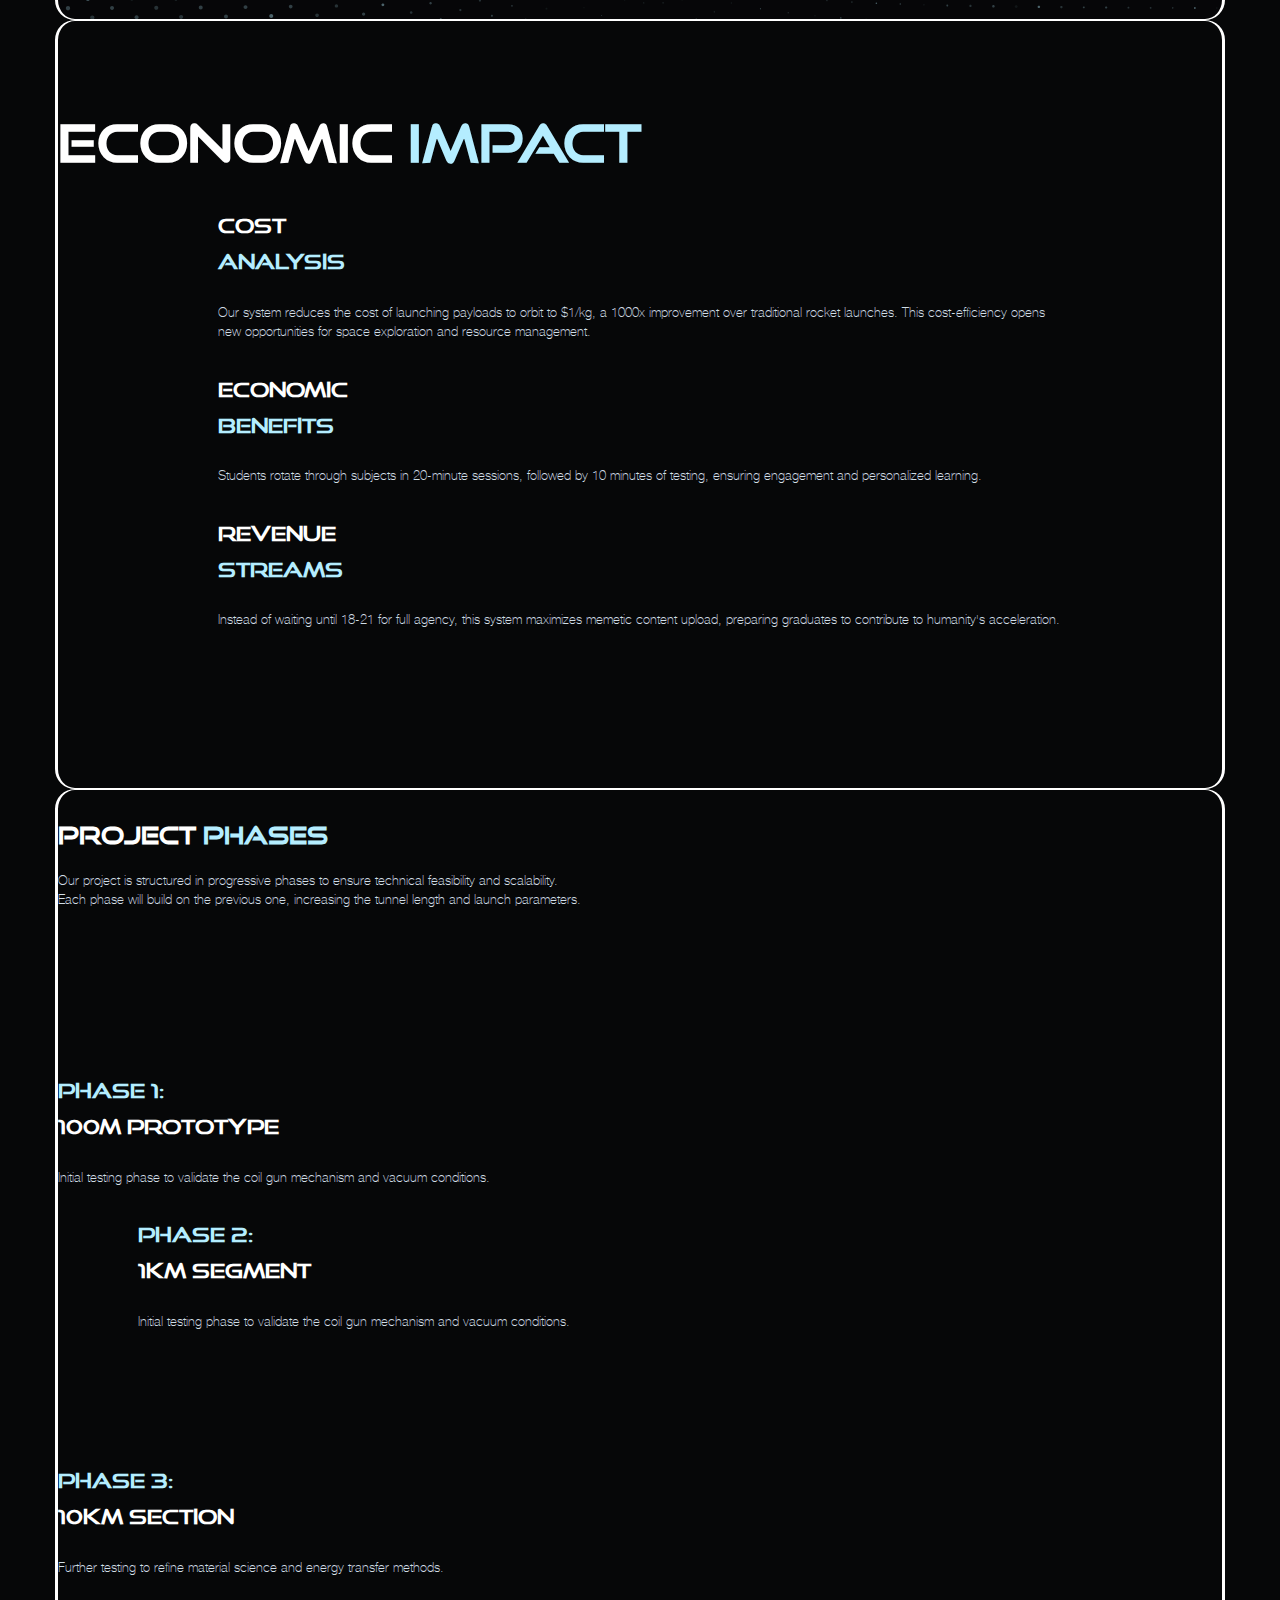
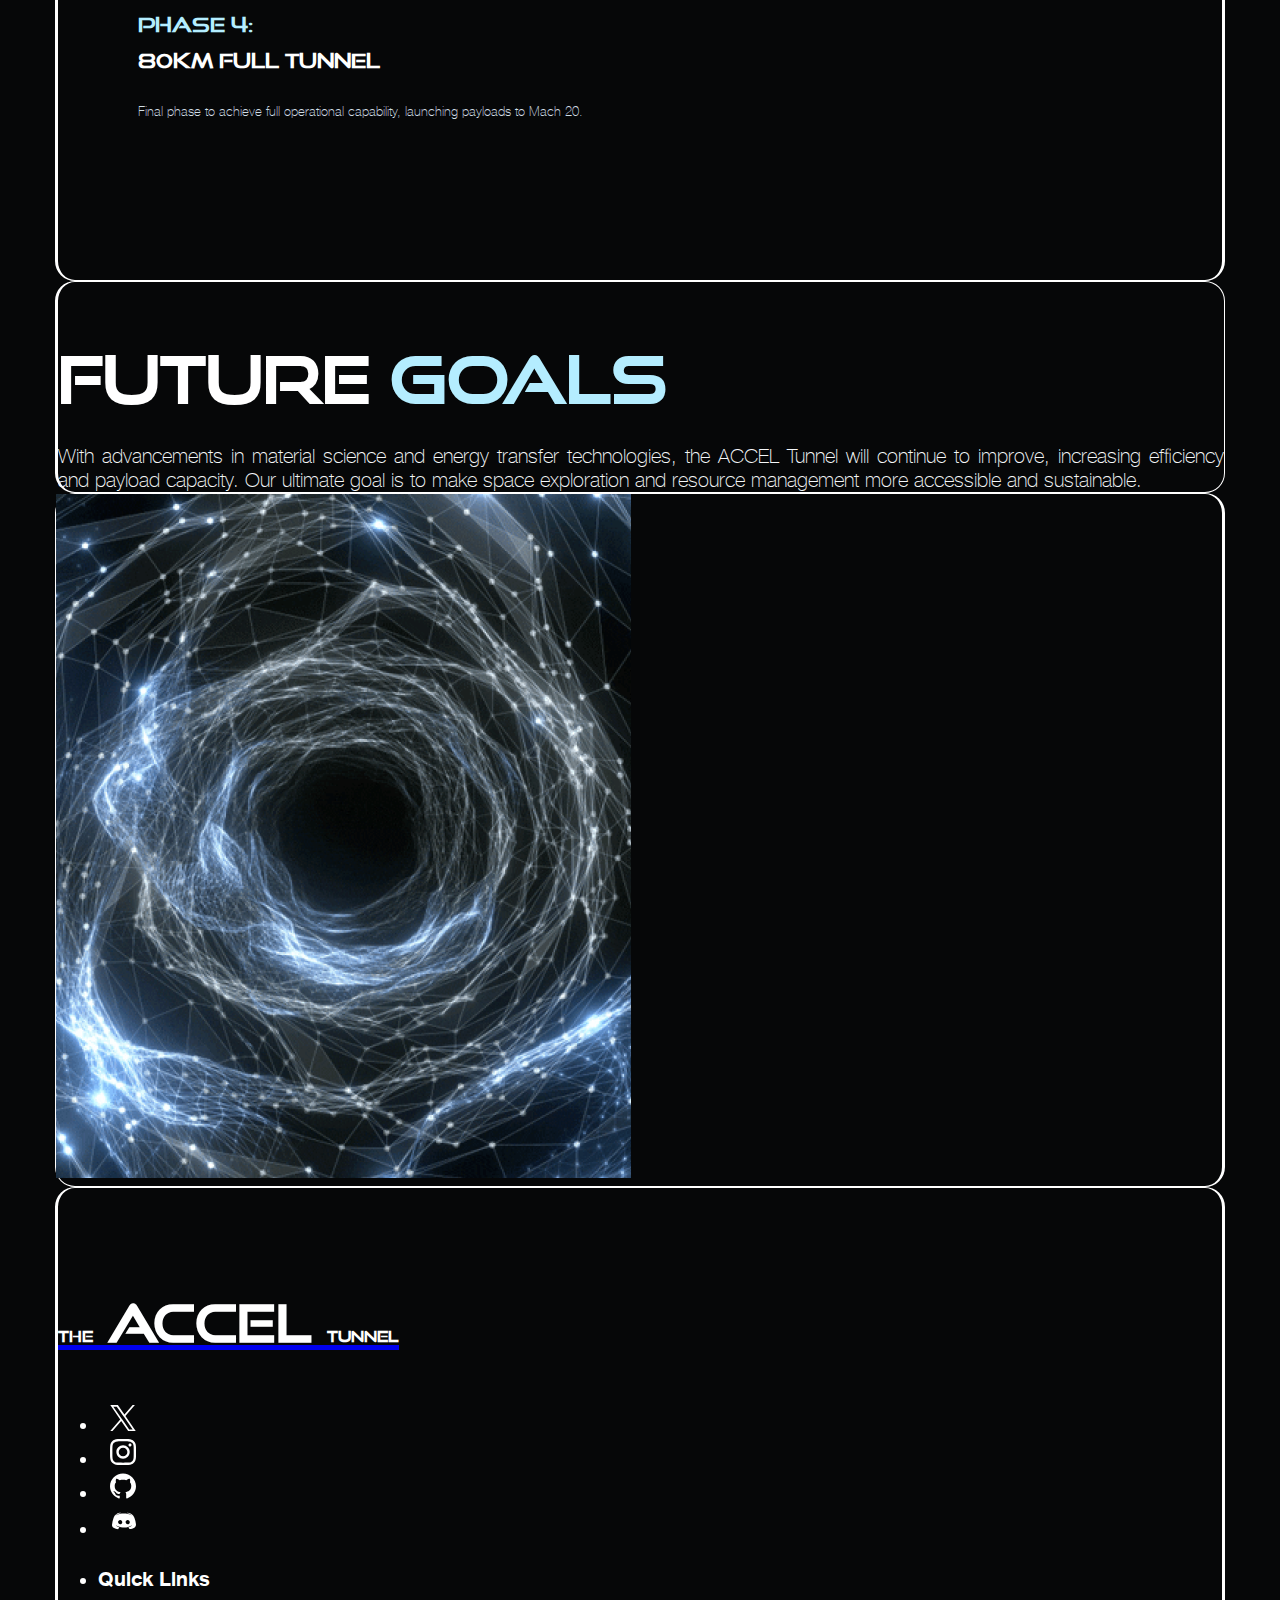
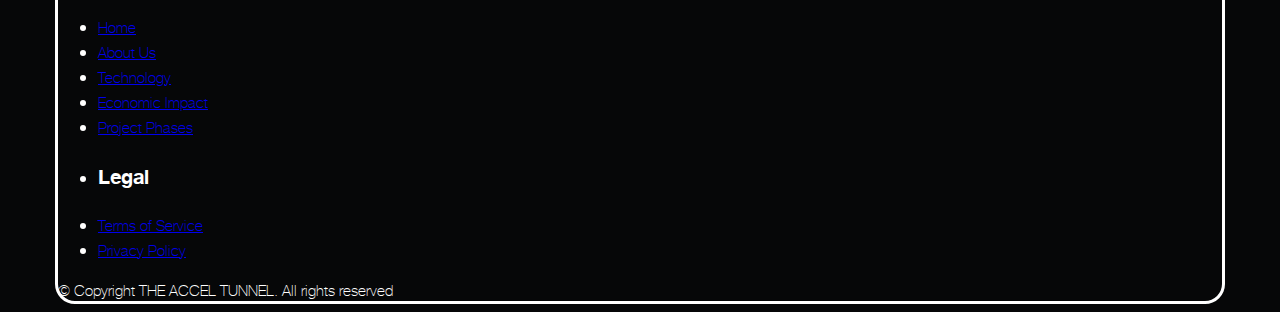
==== commit 2b2d2912: "hover images effect" ====
--- a/index.html
+++ b/index.html
@@ -105,7 +105,12 @@
                     <div class="row p-0 m-0 mt-high">
                         <div
                             class="col-lg-4 col-12 white-border text-center p-5 bl-half bb-half br-half position-relative overflow-hidden hover-bb">
-                            <img src="./img/icon-coil-gun.svg" alt="THE SILICON MACHINES" style="height: 180px;">
+                            <div class="image-wrapper mx-auto">
+                                <img src="./img/icon-coil-gun.svg" alt="THE SILICON MACHINES" style="height: 180px;"
+                                    class="original">
+                                <img src="./img/icon-coil-gun-2.svg" alt="THE SILICON MACHINES" style="height: 180px;"
+                                    class="hover">
+                            </div>
                             <div>
                                 <h5 class="text-uppercase font-goodtimes text-medium text-narrow-height my-3 mt-4"
                                     data-query="home.segment-2.cards.0.title">Coil Gun <br> <span class="text-blue">
@@ -123,7 +128,12 @@
                         </div>
                         <div
                             class="col-lg-4  col-12  white-border text-center p-5 bl-half bb-half br-half position-relative overflow-hidden hover-bb ">
-                            <img src="./img/icon-emf.svg" alt="THE PURPOSE OF AI" style="height: 180px;">
+
+                            <div class="image-wrapper mx-auto">
+                                <img src="./img/icon-emf.svg" alt="EMF FIELDS" style="height: 180px;" class="original">
+                                <img src="./img/icon-emf-2.svg" alt="EMF FIELDS" style="height: 180px;" class="hover">
+                            </div>
+
                             <div>
                                 <h5 class="text-uppercase font-goodtimes text-medium text-narrow-height my-3 mt-4"
                                     data-query="home.segment-2.cards.1.title">EMF <br>
@@ -143,7 +153,13 @@
                         </div>
                         <div
                             class="col-lg-4  col-12  white-border text-center p-5 bl-half bb-half br-half position-relative overflow-hidden  hover-bb">
-                            <img src="./img/icon-vacuum.svg" alt="THE ENERGY MACHINES" style="height: 180px;">
+                            <div class="image-wrapper mx-auto">
+                                <img src="./img/icon-vacuum.svg" alt="VACUUM AND PLASMA SHIELD" style="height: 180px;"
+                                    class="original">
+                                <img src="./img/icon-vacuum-2.svg" alt="VACUUM AND PLASMA SHIELD" style="height: 180px;"
+                                    class="hover">
+                            </div>
+
                             <div>
                                 <h5 class="text-uppercase font-goodtimes text-medium text-narrow-height my-3 mt-4"
                                     data-query="home.segment-2.cards.2.title">Vacuum and <br> <span
--- a/styles.css
+++ b/styles.css
@@ -440,6 +440,41 @@
 }
 
 
+.image-wrapper {
+    position: relative;
+    width: 300px;
+    height: 200px;
+
+    overflow: hidden;
+}
+
+.image-wrapper img {
+    position: absolute;
+    top: 0;
+    left: 0;
+    right: 0;
+    margin-inline: auto;
+    width: 100%;
+    height: 100%;
+    transition: opacity 0.5s ease-in-out;
+}
+
+.image-wrapper img.original {
+    opacity: 1;
+}
+
+.image-wrapper img.hover {
+    opacity: 0;
+}
+
+.image-wrapper:hover img.original {
+    opacity: 0;
+}
+
+.image-wrapper:hover img.hover {
+    opacity: 1;
+}
+
 
 /* */
 @media (max-width:1600px) {}
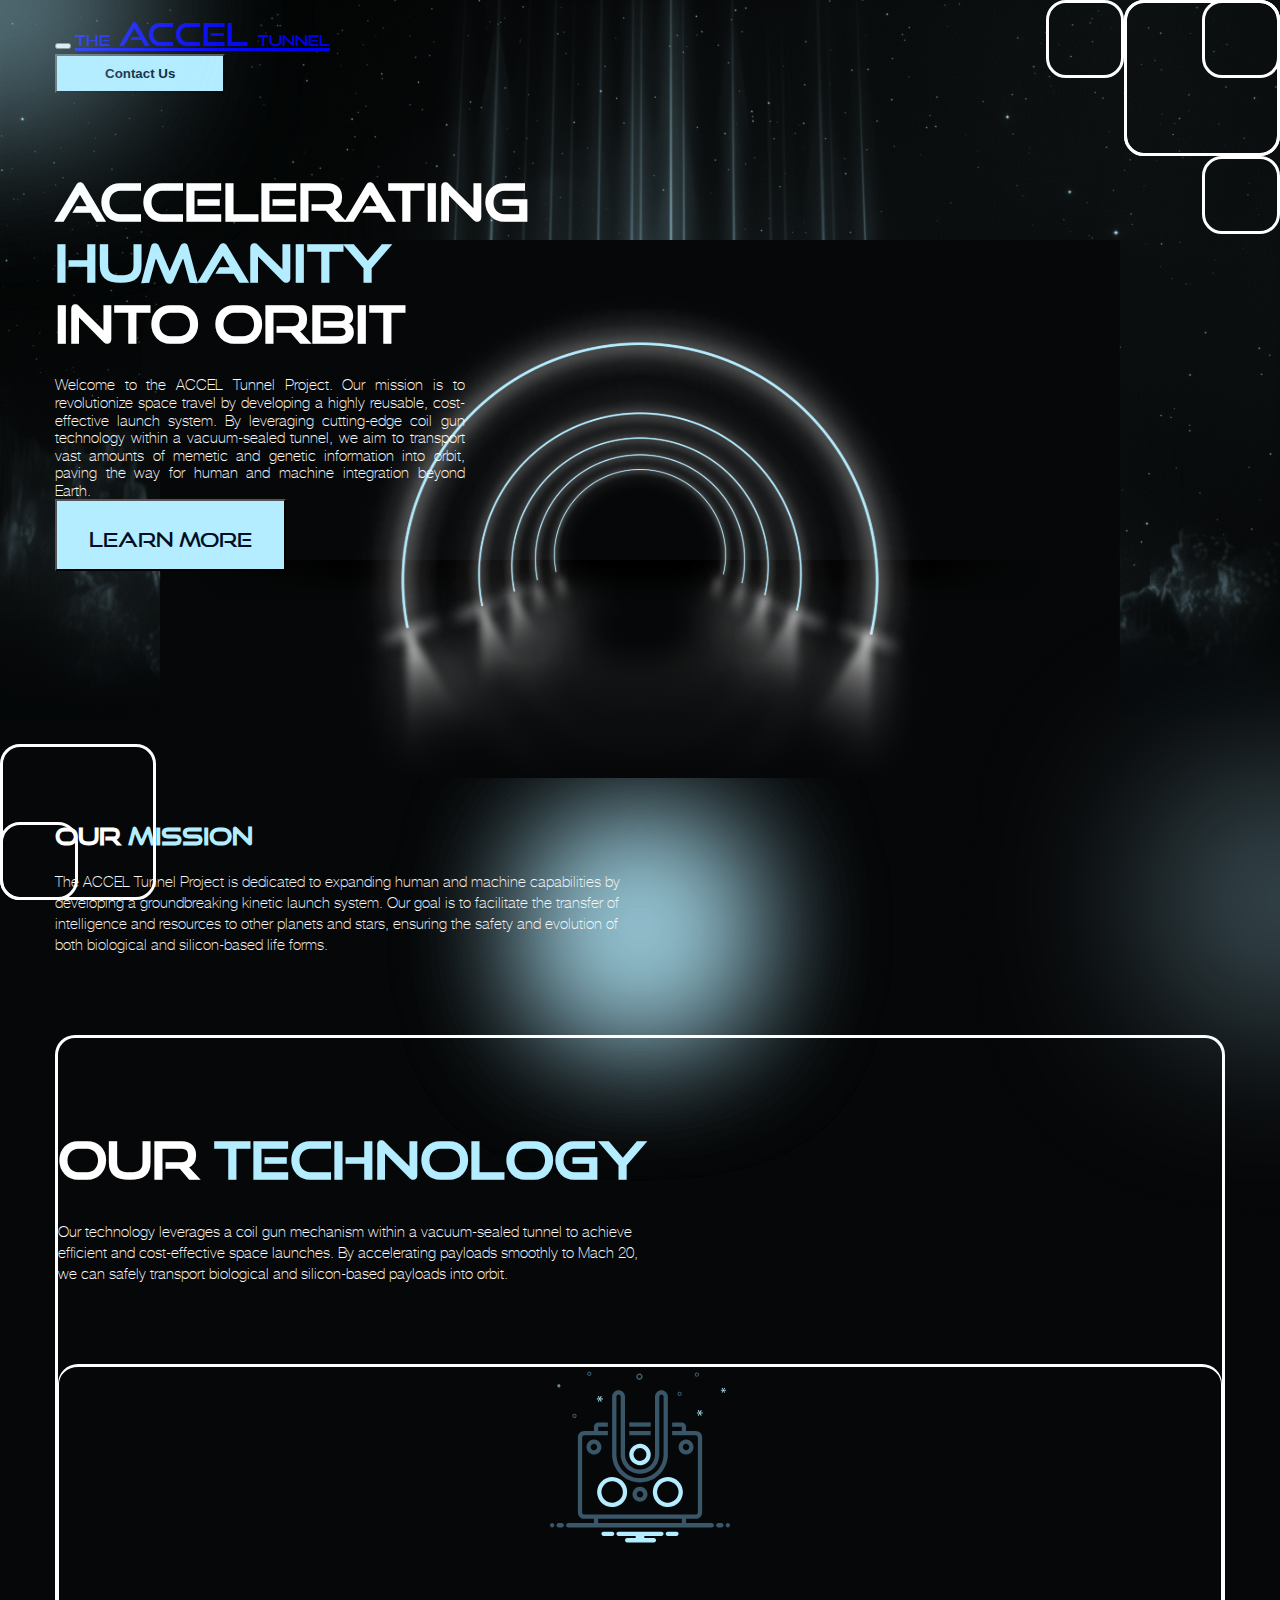
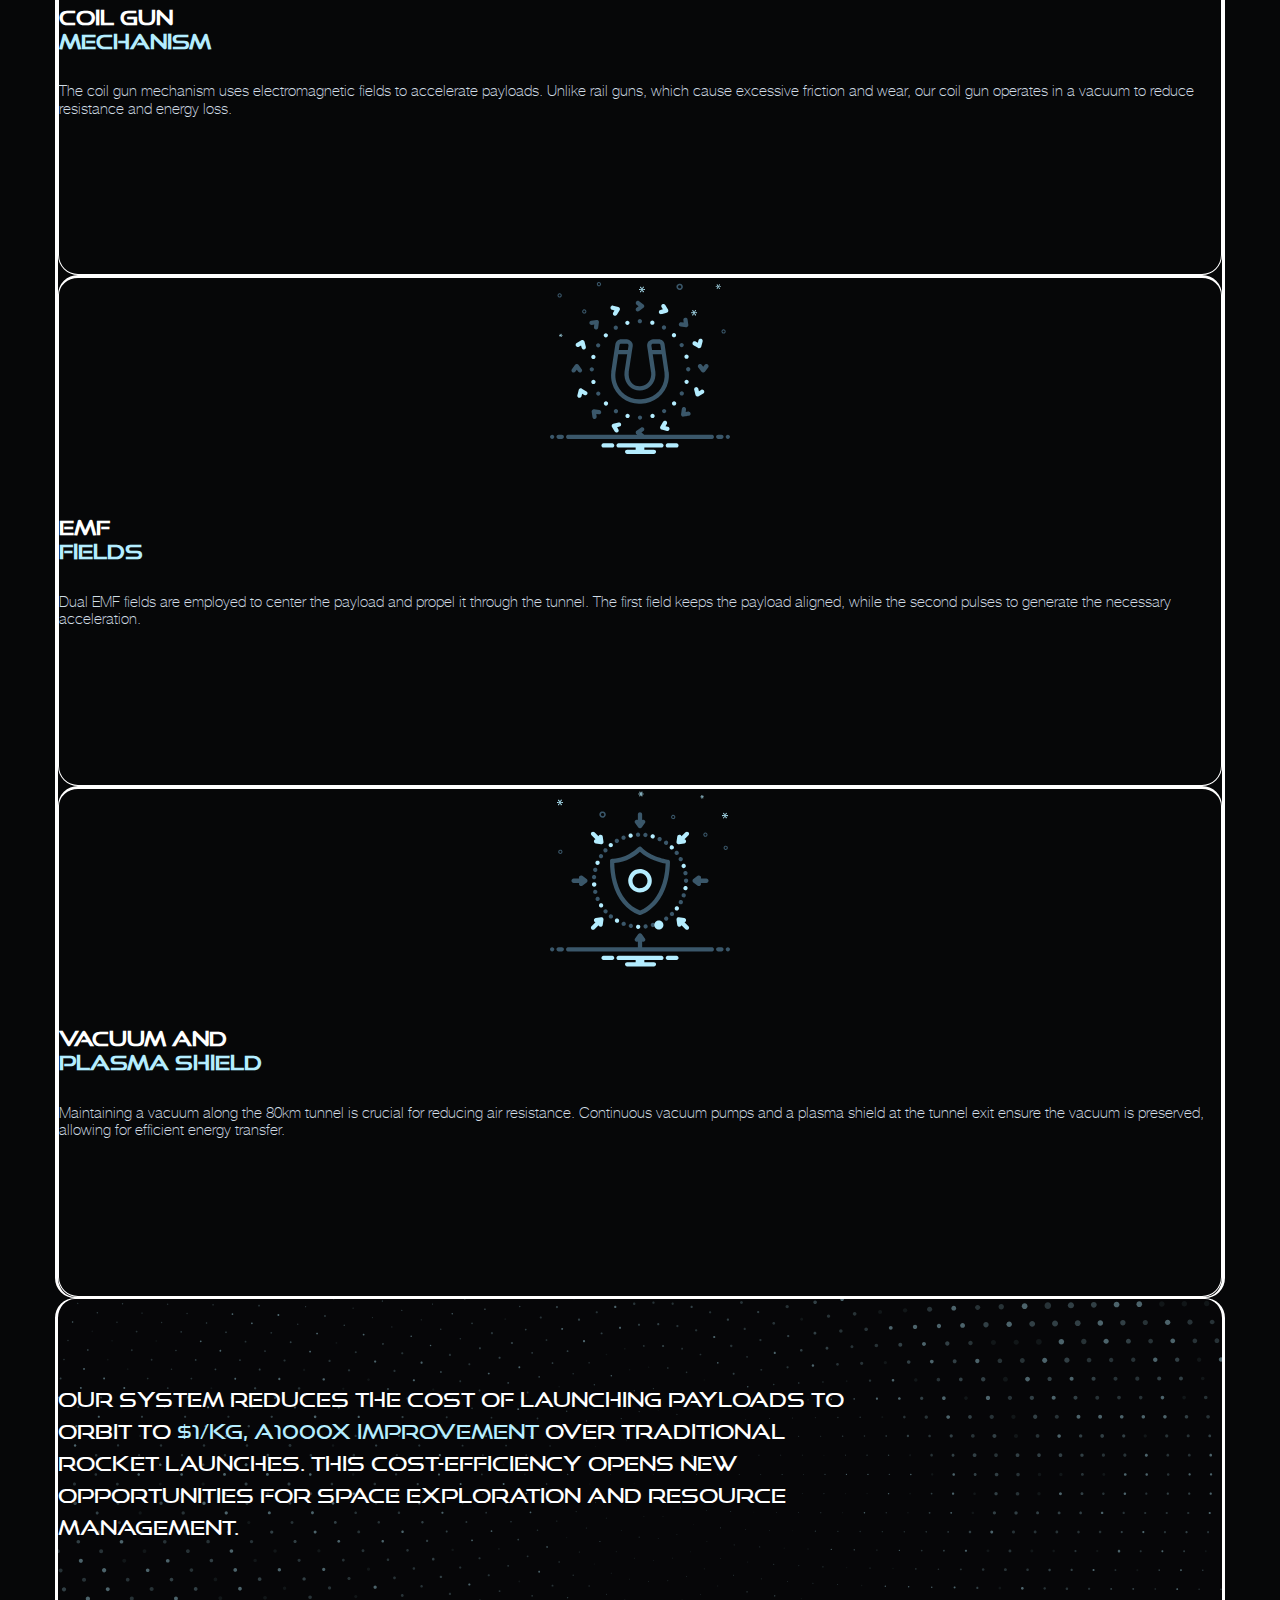
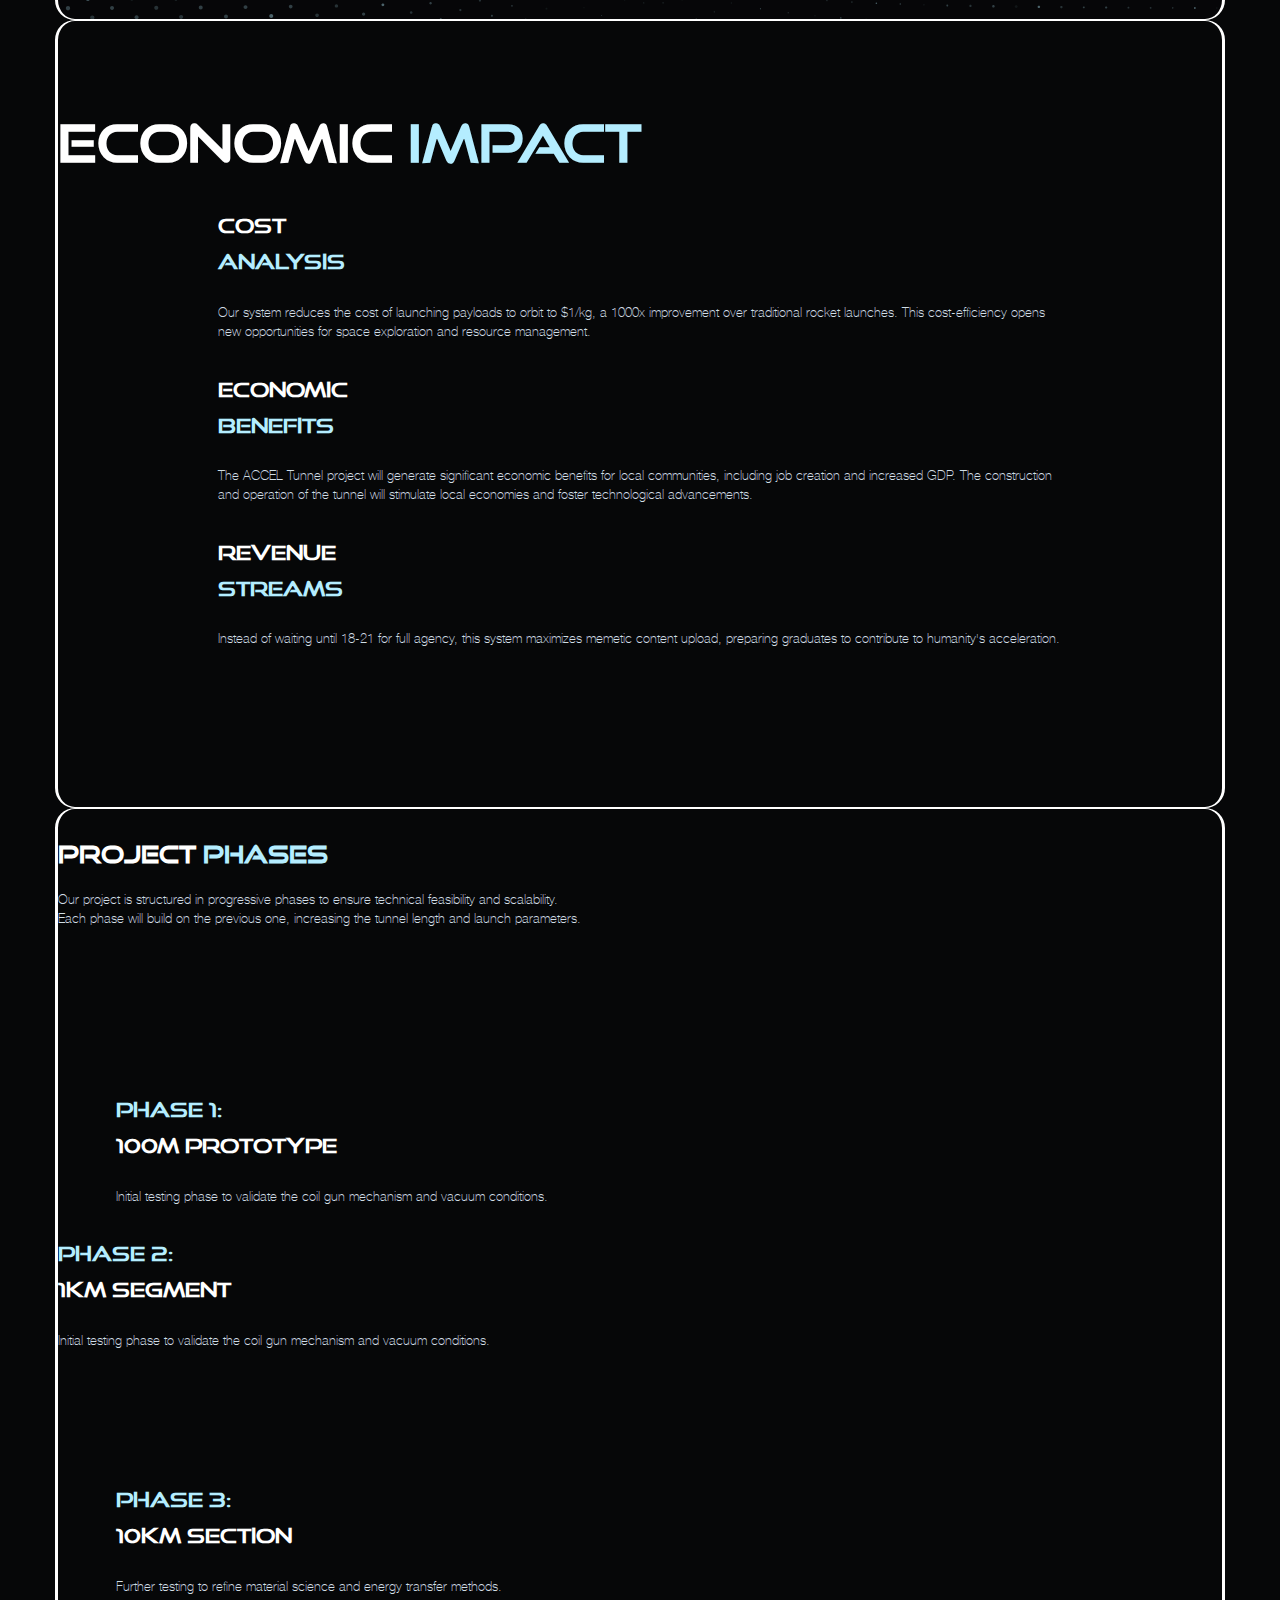
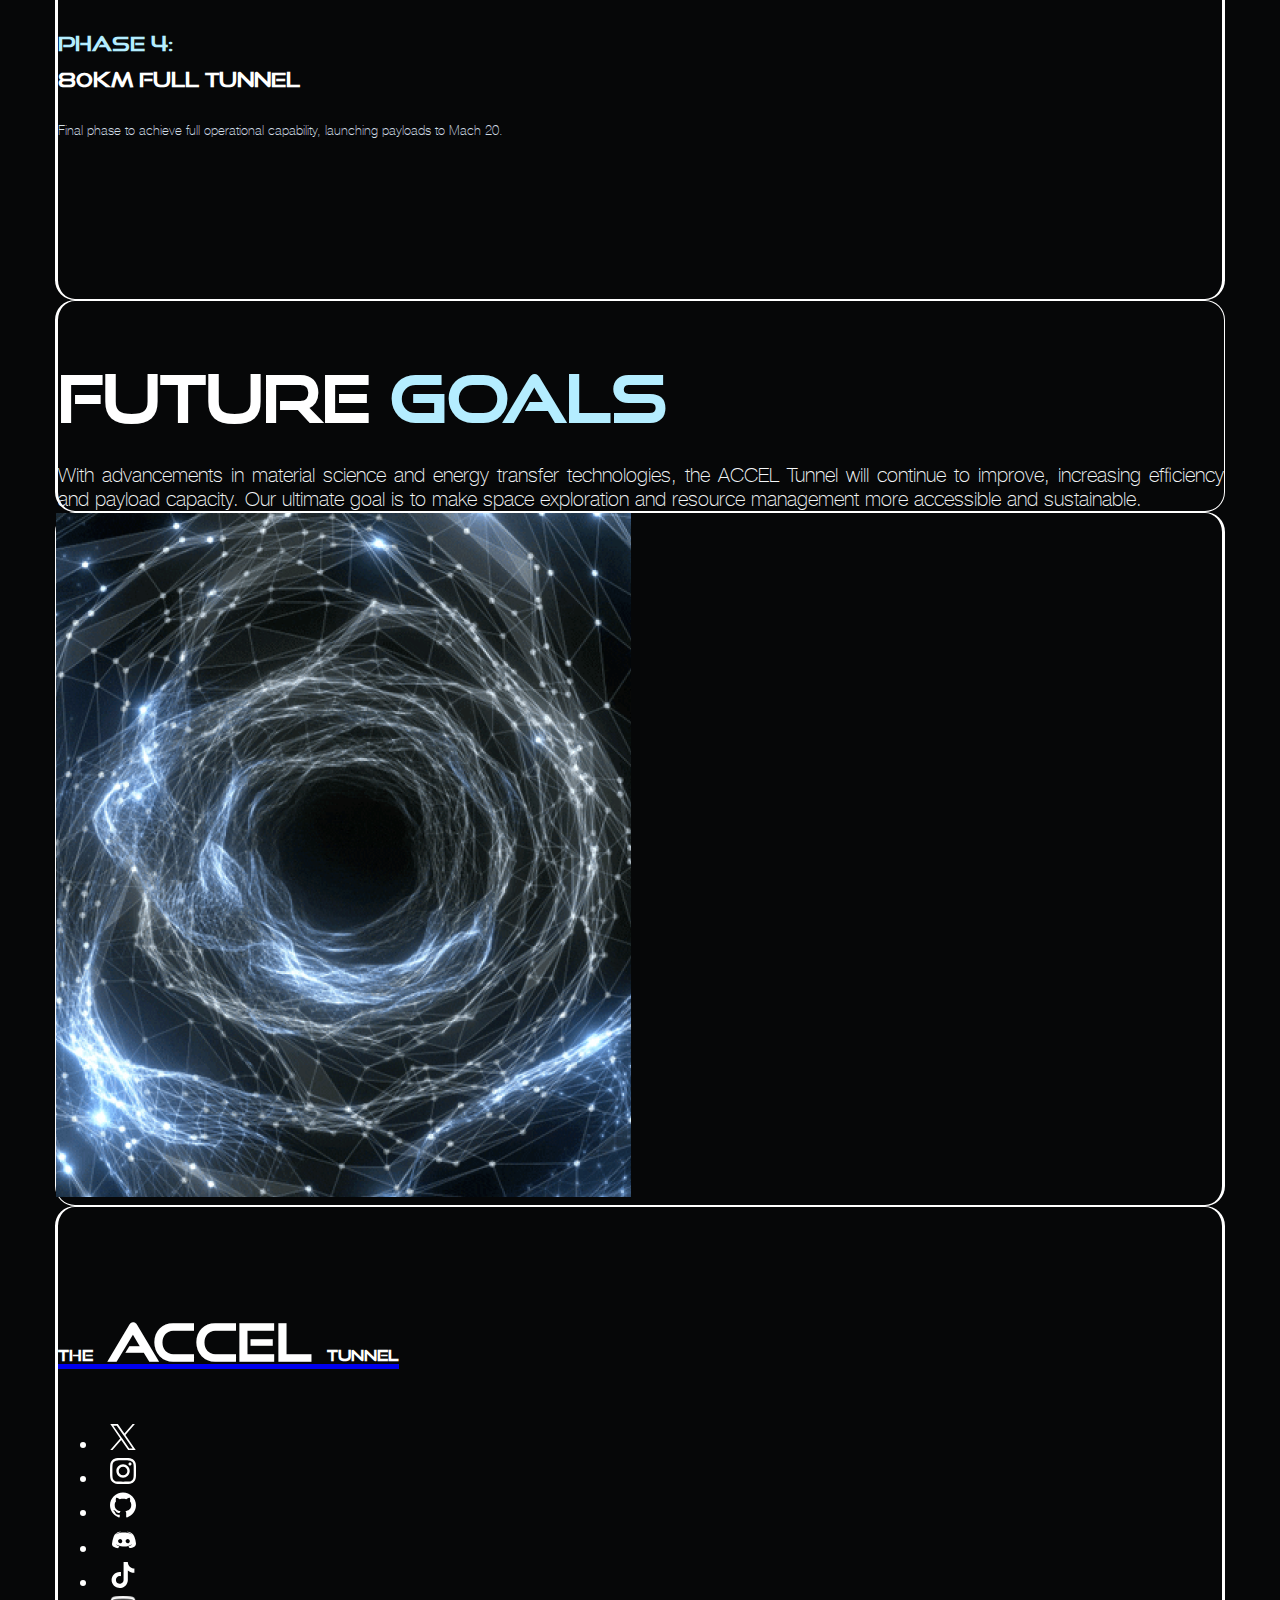
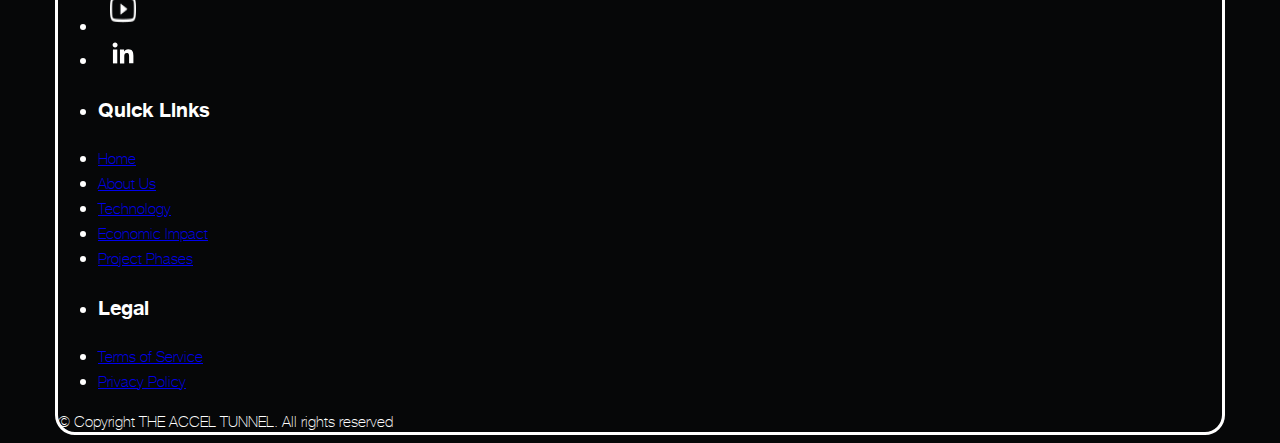
==== commit a17f5b3b: "responsive fix" ====
--- a/index.html
+++ b/index.html
@@ -15,7 +15,7 @@
     <meta property="og:title" content="The ACCEL Tunnel">
     <meta property="og:type" content="website">
     <meta property="og:description"
-        content="Welcome to the ACCEL Tunnel Project. Our mission is to revolutionize space travel by developing a highly reusable, cost-effective launch system. By leveraging cutting-edge coil gun technology within a vacuum-sealed tunnel, we aim to transport vast amounts of memetic and genetic information into orbit, paving the way for human and machine integration beyond Earth.">
+        content="Explore the ACCEL Tunnel Project’s groundbreaking approach to space travel using advanced coil gun technology for efficient, cost-effective launches. Discover more at accel.io!">
     <meta property="og:image" content="https://accel.io/img/bg-tunnel-header.png">
     <meta property="og:url" content="https://accel.io">
     <meta name="twitter:card" content="summary_large_image">
@@ -23,7 +23,7 @@
     <meta name="twitter:creator" content="ACCELERATE OR DIE">
     <meta name="twitter:title" content="The ACCEL Tunnel">
     <meta name="twitter:description"
-        content="Welcome to the ACCEL Tunnel Project. Our mission is to revolutionize space travel by developing a highly reusable, cost-effective launch system. By leveraging cutting-edge coil gun technology within a vacuum-sealed tunnel, we aim to transport vast amounts of memetic and genetic information into orbit, paving the way for human and machine integration beyond Earth.">
+        content="Explore the ACCEL Tunnel Project’s groundbreaking approach to space travel using advanced coil gun technology for efficient, cost-effective launches. Discover more at accel.io!">
     <meta name="twitter:image" content="https://accel.io/img/bg-tunnel-header.png">
     <link id="favicon" rel="icon" href="favicon-light.svg">
 </head>
@@ -46,7 +46,7 @@
             <div id="seg-0" class="row position-relative" style="margin-inline: -3rem;">
 
                 <div class="ps-5 position-relative overflow-hidden mt-high w-100 container header-cont">
-                    <div class="px-3 px-lg-0 w-50">
+                    <div class="px-3 px-lg-0 w-lg-50">
                         <div class=" text-uppercase font-goodtimes text-xlarge text-narrow-height mt-high">
                             <h1 class="text-uppercase font-goodtimes text-xlarge text-narrow-height"
                                 data-query="home.header.title">
@@ -73,7 +73,7 @@
             </div>
             <div class="container ">
                 <!-- OUR MISSION -->
-                <div class="text-center mb-high mt-high">
+                <div id="our-mission" class="text-center mb-high mt-high">
                     <h2 class="font-goodtimes " data-query="home.segment-1.title">OUR <span
                             class="text-blue">MISSION</span>
                     </h2>
@@ -278,8 +278,7 @@
                 <div id="seg-3" style="margin-right: calc(-.5* var(--bs-gutter-x));
             margin-left: calc(-.5* var(--bs-gutter-x));"
                     class="white-border bb-half p-5 bt-half position-relative text-center overflow-hidden">
-                    <img src="./img/bg-phases.svg" class="w-lg-75" style="position: absolute;left: 0;top:15rem;right: 0; z-index: -1;margin-left: auto;
-                margin-right: auto;" alt="Tunnel">
+                    <img src="./img/bg-phases.svg" class="w-lg-75" id="bg-phases" alt="Tunnel">
                     <h2 class="font-goodtimes mt-5 " data-query="home.segment-5.title">Project <span
                             class="text-blue">Phases</span> </h2>
                     <p class="text-xsmall text-thin text-center text-n300 mt-4 w-lg-50 mx-auto"
@@ -287,51 +286,51 @@
                         progressive
                         phases to ensure technical feasibility and scalability. <br> Each
                         phase will build on the previous one, increasing the tunnel length and launch parameters.</p>
-                    <div class="w-75 mx-auto" style="margin-top: 10rem;margin-bottom: 10rem;">
+                    <div class="mx-auto px-md-5" style="margin-top: 10rem;margin-bottom: 10rem;">
                         <div class="row justify-content-between position-relative mt-high mb-lg-high">
                             <!-- 1 -->
-                            <div class="col-lg-3 col-12 p-0">
+                            <div class="col-lg-3 col-12 ms-lg-10">
                                 <h4 class="font-goodtimes text-medium text-start"
                                     data-query="home.segment-5.items.0.title">
                                     <span class="text-blue">Phase 1:</span> <br>
                                     100m Prototype
                                 </h4>
-                                <p class="text-xsmall text-thin text-n300 mt-4 text-start w-75"
+                                <p class="text-xsmall text-thin text-n300 mt-4 text-start w-lg-75 "
                                     data-query="home.segment-5.items.0.description">
                                     Initial testing phase to validate the coil gun mechanism and vacuum conditions.</p>
                             </div>
                             <!-- 2 -->
-                            <div class="col-lg-3 col-12 pl-lg-5rem ">
+                            <div class="col-lg-3 col-12 ">
                                 <h4 class="font-goodtimes text-medium text-start" style="width: max-content;"
                                     data-query="home.segment-5.items.1.title">
                                     <span class="text-blue">Phase 2:</span> <br>
                                     1km Segment
                                 </h4>
-                                <p class="text-xsmall text-thin text-n300 mt-4 text-start"
+                                <p class="text-xsmall text-thin text-n300 mt-4 text-start w-lg-75"
                                     data-query="home.segment-5.items.1.description">
                                     Scaling up to test sustained acceleration and EMF field stability.</p>
                             </div>
                         </div>
                         <div class="row justify-content-between mt-lg-high">
                             <!-- 3 -->
-                            <div class="col-lg-3 col-12  p-0">
+                            <div class="col-lg-3 col-12 ms-lg-10">
                                 <h4 class="font-goodtimes text-medium text-start"
                                     data-query="home.segment-5.items.2.title">
                                     <span class="text-blue"> phase 3:</span> <br> 10km Section
                                 </h4>
-                                <p class="text-xsmall text-thin text-n300 mt-4 text-start w-75"
+                                <p class="text-xsmall text-thin text-n300 mt-4 text-start w-lg-75"
                                     data-query="home.segment-5.items.2.description">
                                     Further testing to refine material science
                                     and energy transfer methods.</p>
                             </div>
                             <!-- 4 -->
-                            <div class="col-lg-3 col-12 pl-lg-5rem">
+                            <div class="col-lg-3 col-12 ">
                                 <h4 class="font-goodtimes text-medium text-start " style="width: max-content;"
                                     data-query="home.segment-5.items.3.title">
                                     <span class="text-blue">phase 4:</span> <br>
                                     80km Full Tunnel
                                 </h4>
-                                <p class="text-xsmall text-thin text-n300 mt-4 text-start "
+                                <p class="text-xsmall text-thin text-n300 mt-4 text-start w-lg-75 "
                                     data-query="home.segment-5.items.3.description">
                                     Final phase to achieve full operational capability, launching payloads to Mach 20.
                                 </p>
--- a/styles.css
+++ b/styles.css
@@ -70,6 +70,7 @@
         ;
     }
 
+
 }
 
 @media (min-width: 1400px) {
@@ -243,6 +244,7 @@
     width: 200px;
     height: 200px;
     filter: blur(70px);
+    transition: bottom 0.5s;
 }
 
 .hover-bb:hover .bb-gradient {
@@ -254,6 +256,7 @@
     width: 200px;
     height: 200px;
     filter: blur(70px);
+
 }
 
 
@@ -275,6 +278,16 @@
 
 #bg-dots-school {
     background: url('./img/bg-dots-school.svg') center / cover no-repeat;
+}
+
+#bg-phases {
+    position: absolute;
+    left: 0;
+    top: 15rem;
+    right: 0;
+    z-index: -1;
+    margin-left: auto;
+    margin-right: auto;
 }
 
 .white-border {
@@ -413,9 +426,6 @@
     margin-bottom: 10rem !important;
 }
 
-.pl-lg-5rem {
-    padding-left: 5rem;
-}
 
 .mt-lg-high {
     margin-top: 8rem;
@@ -442,7 +452,7 @@
 
 .image-wrapper {
     position: relative;
-    width: 300px;
+    width: 100%;
     height: 200px;
 
     overflow: hidden;
@@ -475,21 +485,117 @@
     opacity: 1;
 }
 
+.ms-lg-10 {
+    margin-left: 10%;
+}
+
+#our-mission {
+    margin-top: 12rem !important;
+}
 
 /* */
-@media (max-width:1600px) {}
-
-@media (max-width:1200px) {}
-
-
-@media (max-width: 992px) {}
+@media (max-width:1600px) {
+    .ms-lg-10 {
+        margin-left: 5%;
+    }
+
+    #our-mission {
+        margin-top: 5rem !important;
+    }
+
+}
+
+@media (max-width:1200px) {
+    .impact-container {
+        padding-inline: 5rem !important;
+    }
+
+    .mt-lg-high {
+        margin-top: 5rem !important;
+    }
+
+    .ms-lg-10 {
+        margin-left: 0%;
+    }
+
+    .w-lg-75 {
+        flex: 0 0 auto;
+        width: 100%;
+    }
+
+    .mt-high {
+        margin-top: 5rem !important;
+    }
+
+}
+
+
+@media (max-width: 992px) {
+    #tunnel-header {
+        height: 600px;
+        width: unset !important;
+        /* transform: translate(-20%); */
+    }
+
+    #bg-phases {
+        top: 5rem;
+        opacity: 0.5;
+    }
+
+
+    .mt-high {
+        margin-top: 4rem !important;
+    }
+
+    .w-70 {
+        width: 80%;
+        flex: 0 0 auto;
+    }
+
+    .w-lg-50 {
+        width: 100%;
+        flex: 0 0 auto;
+    }
+
+    .w-lg-75 {
+        flex: 0 0 auto;
+        width: 100%;
+    }
+
+
+    .mt-lg-high {
+        margin-top: 0 !important;
+    }
+
+    .mb-lg-high {
+        margin-bottom: 0 !important;
+    }
+
+    .big-square {
+        width: 75px !important;
+        height: 75px !important;
+    }
+
+    .small-square {
+        width: 36px !important;
+        height: 36px !important;
+    }
+
+    .ms-lg-10 {
+        margin-left: unset !important;
+    }
+}
 
 
 @media (max-width: 768px) {
     #tunnel-header {
         height: 600px;
         width: unset !important;
-        transform: translate(-20%);
+    }
+
+    #bg-phases {
+        top: 10rem;
+        opacity: 0.5;
     }
 
     .mt-high {
@@ -509,10 +615,6 @@
     .w-lg-75 {
         flex: 0 0 auto;
         width: 100%;
-    }
-
-    .pl-lg-5rem {
-        padding-left: unset !important;
     }
 
     .mt-lg-high {
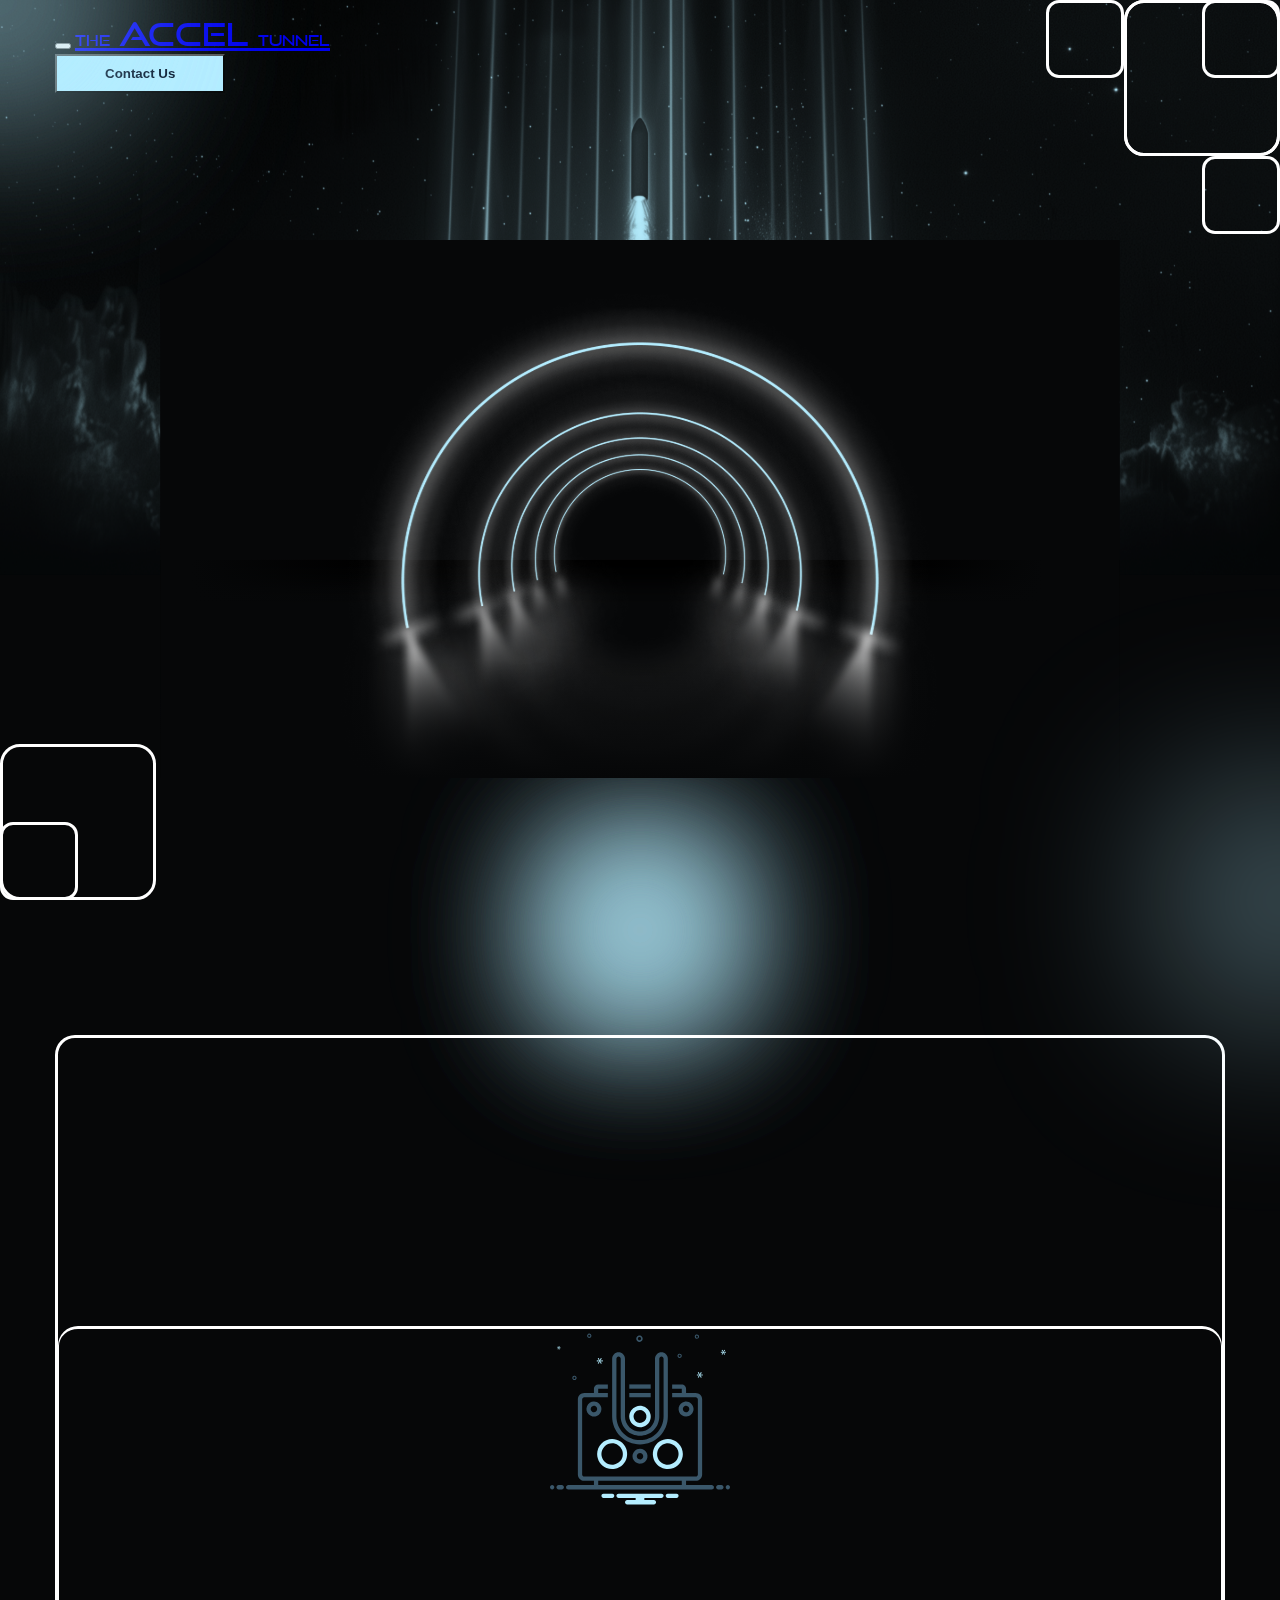
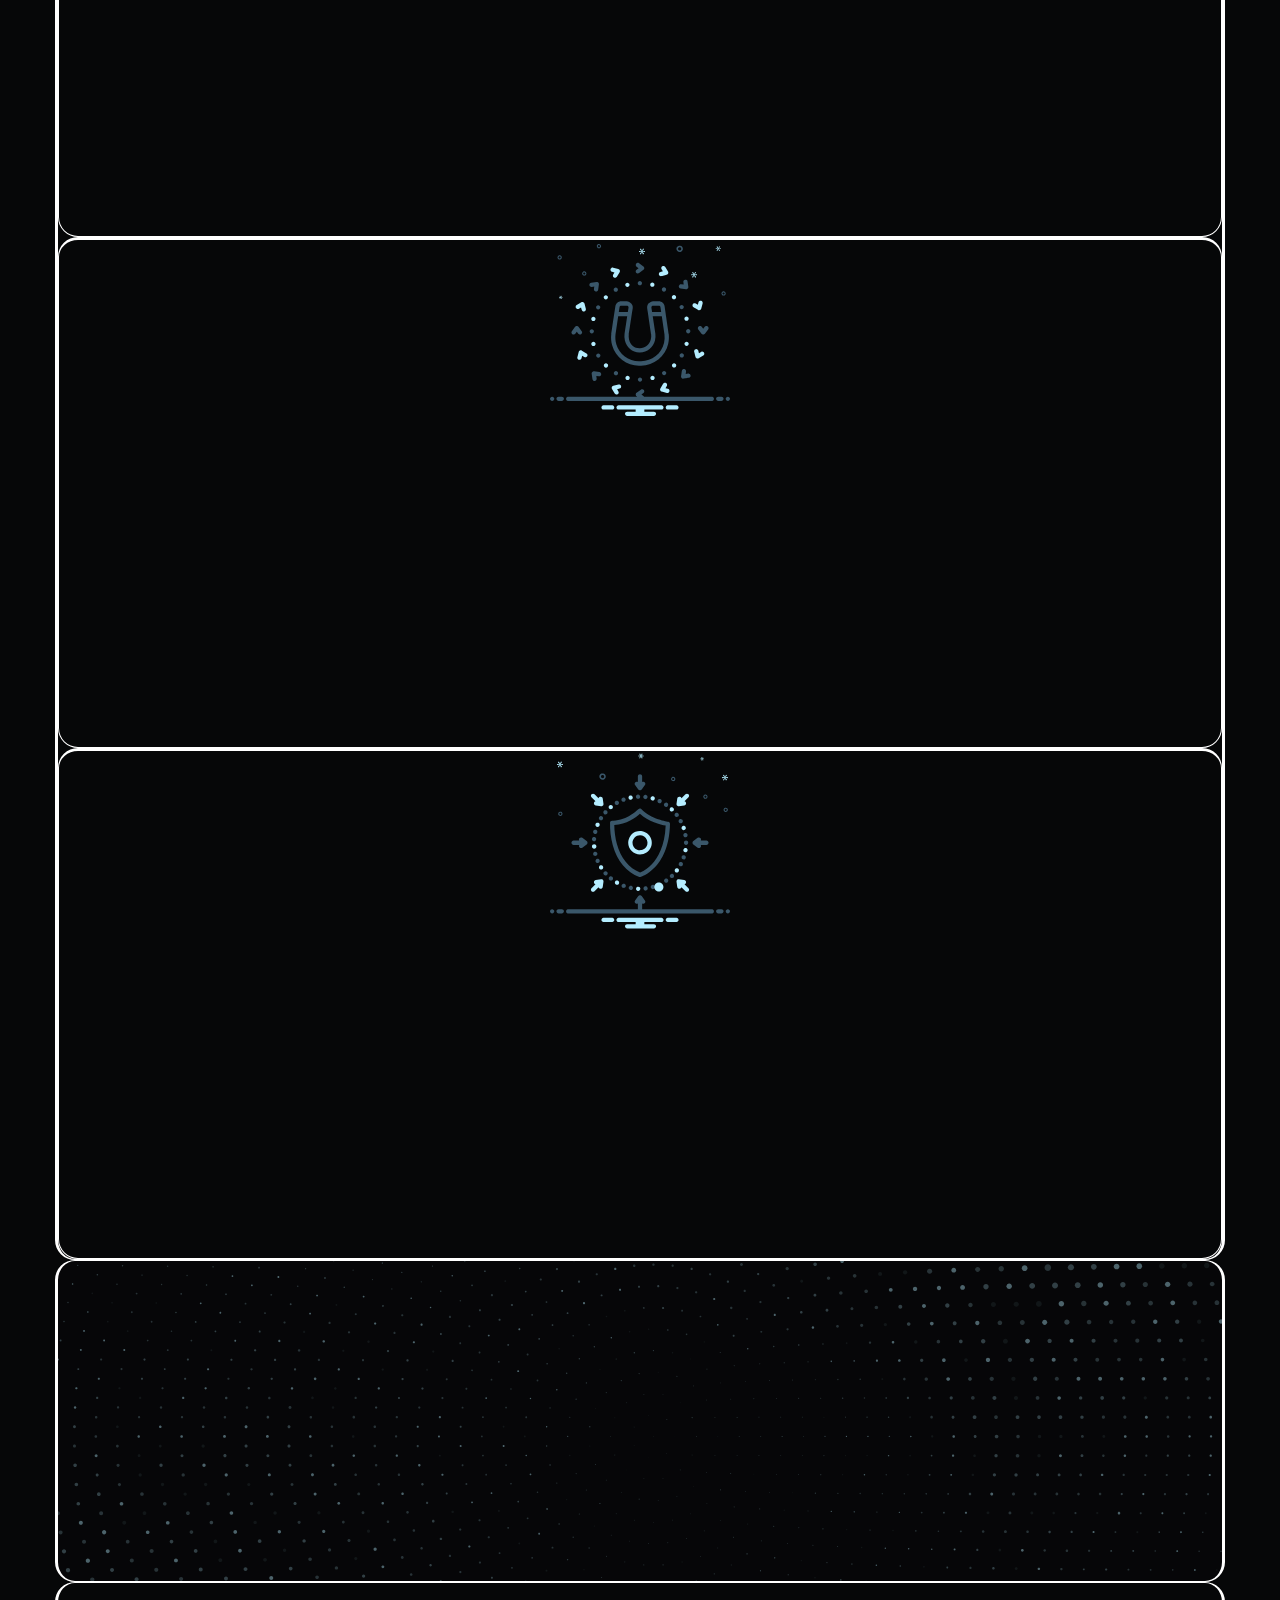
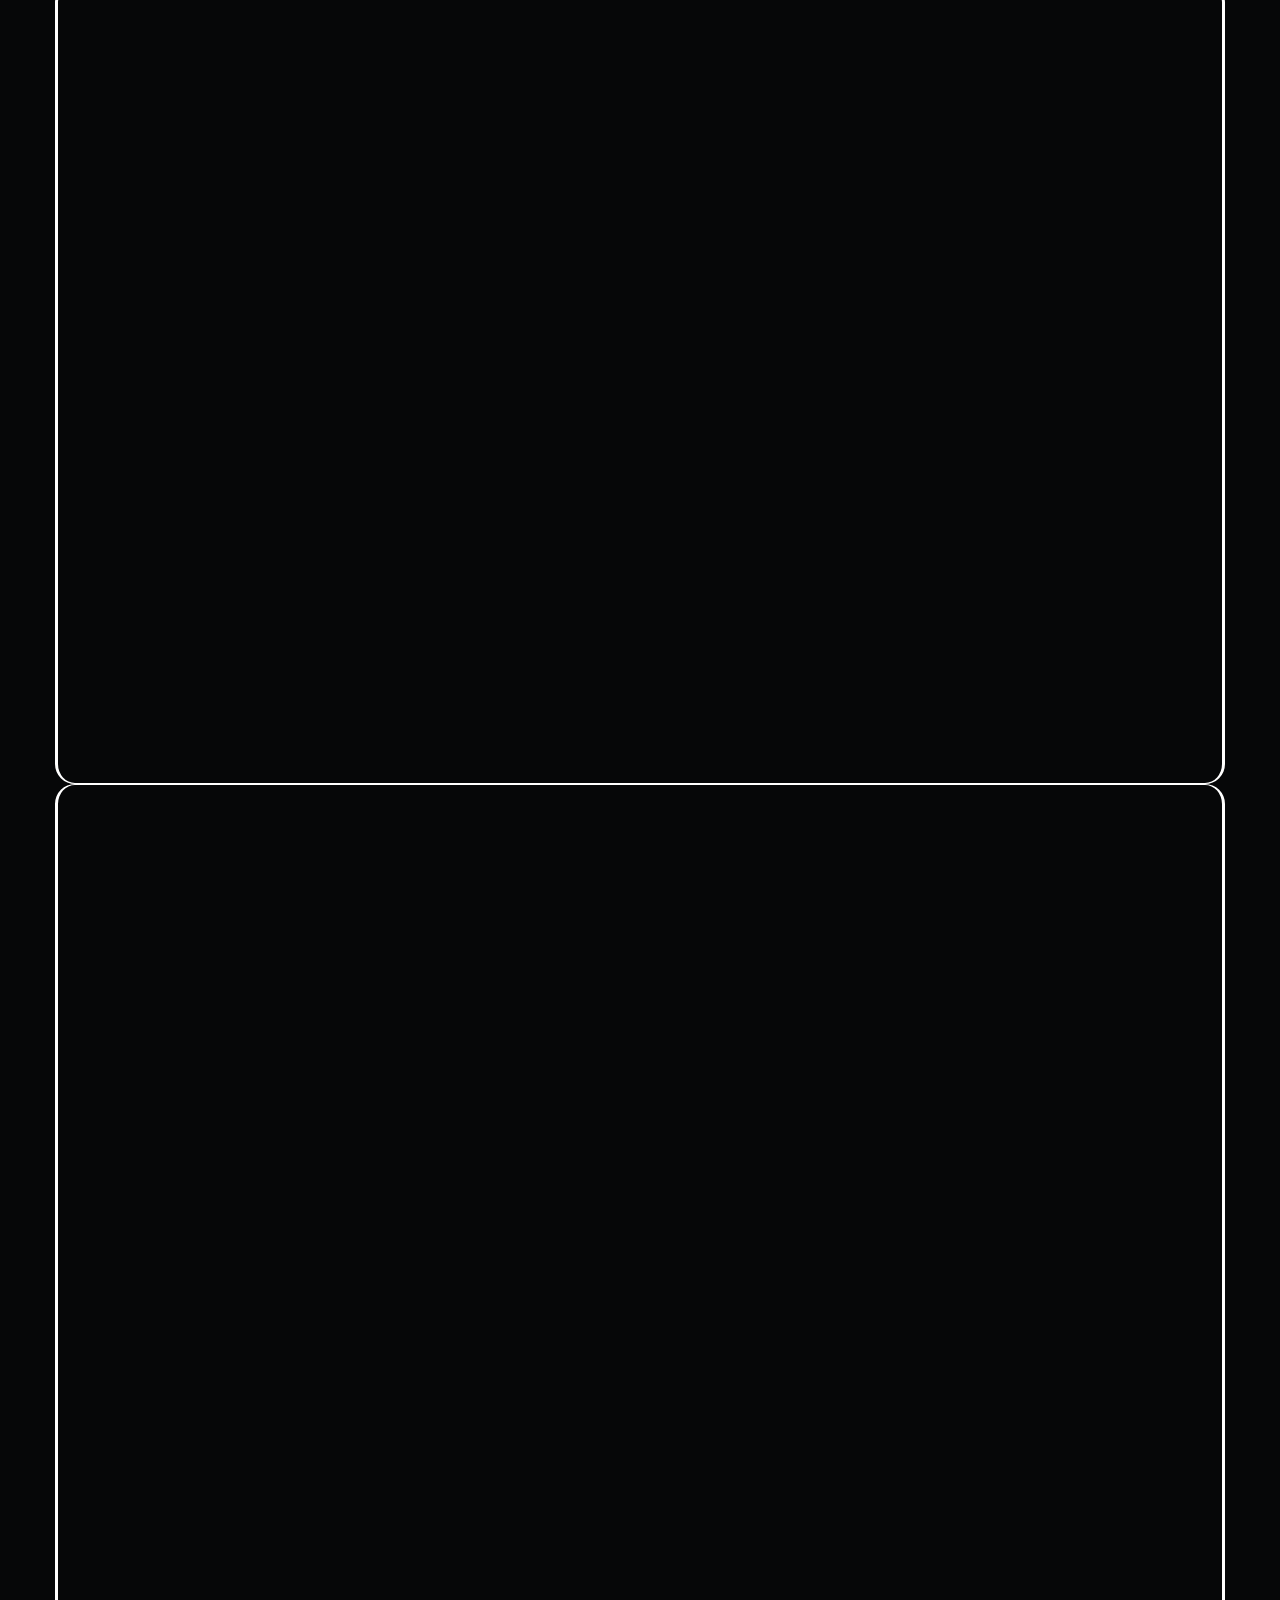
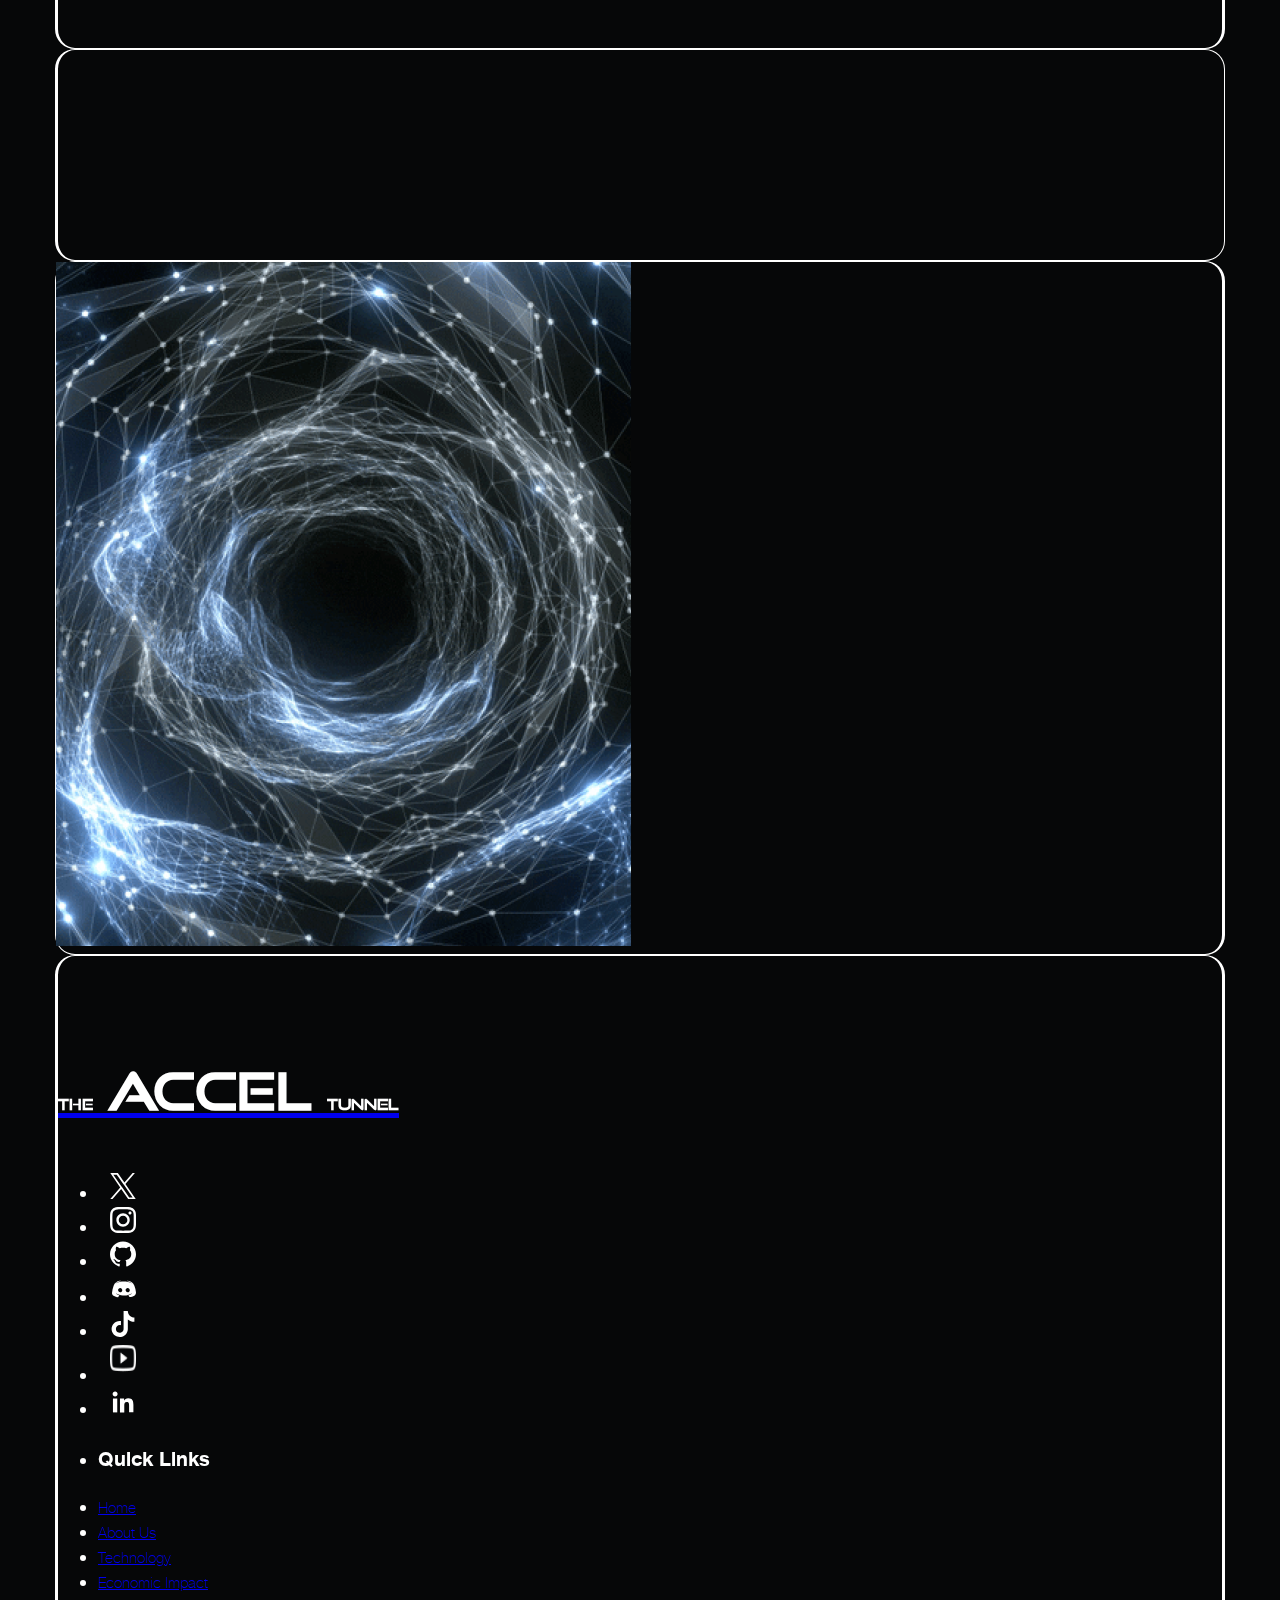
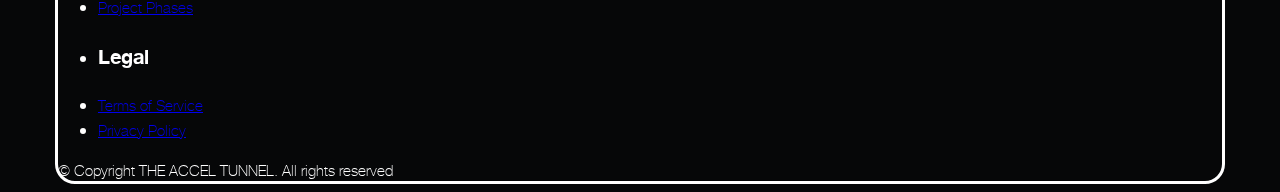
==== commit 25d64a17: "Add animations and optimize responsive" ====
--- a/index.html
+++ b/index.html
@@ -15,26 +15,21 @@
     <meta property="og:title" content="The ACCEL Tunnel">
     <meta property="og:type" content="website">
     <meta property="og:description"
-        content="Explore the ACCEL Tunnel Project’s groundbreaking approach to space travel using advanced coil gun technology for efficient, cost-effective launches. Discover more at accel.io!">
-    <meta property="og:image" content="https://accel.io/img/bg-tunnel-header.png">
+        content="Explore the ACCEL Tunnel Project's groundbreaking approach to space travel using advanced coil gun technology for efficient, cost-effective launches. Discover more at accel.io!">
+    <meta property="og:image" itemprop="image" content="https://accel.io/img/bg-tunnel-header-thumbnail-min.png">
     <meta property="og:url" content="https://accel.io">
     <meta name="twitter:card" content="summary_large_image">
     <meta name="twitter:site" content="https://accel.io">
     <meta name="twitter:creator" content="ACCELERATE OR DIE">
     <meta name="twitter:title" content="The ACCEL Tunnel">
     <meta name="twitter:description"
-        content="Explore the ACCEL Tunnel Project’s groundbreaking approach to space travel using advanced coil gun technology for efficient, cost-effective launches. Discover more at accel.io!">
-    <meta name="twitter:image" content="https://accel.io/img/bg-tunnel-header.png">
+        content="Explore the ACCEL Tunnel Project's groundbreaking approach to space travel using advanced coil gun technology for efficient, cost-effective launches. Discover more at accel.io!">
+    <meta name="twitter:image" content="https://accel.io/img/bg-tunnel-header-thumbnail-min.png">
     <link id="favicon" rel="icon" href="favicon-light.svg">
 </head>
 
 <body onload="loadJs()">
-    <script src="https://code.jquery.com/jquery-3.4.1.min.js"></script>
-    <script src="https://cdn.jsdelivr.net/npm/@popperjs/core@2.11.6/dist/umd/popper.min.js"
-        crossorigin="anonymous"></script>
-    <script src="https://cdn.jsdelivr.net/npm/bootstrap@5.2.2/dist/js/bootstrap.bundle.min.js"
-        crossorigin="anonymous"></script>
-    <script src="./main.js"></script>
+
     <header class="header">
         <nav class="container" id="navbar" style="position: absolute; top:0;left: 0;right: 0;"></nav>
     </header>
@@ -48,12 +43,12 @@
                 <div class="ps-5 position-relative overflow-hidden mt-high w-100 container header-cont">
                     <div class="px-3 px-lg-0 w-lg-50">
                         <div class=" text-uppercase font-goodtimes text-xlarge text-narrow-height mt-high">
-                            <h1 class="text-uppercase font-goodtimes text-xlarge text-narrow-height"
+                            <h1 class="text-uppercase font-goodtimes text-xlarge text-narrow-height appear2"
                                 data-query="home.header.title">
                                 Accelerating <br> <span class="text-blue">Humanity <br></span> into Orbit
                             </h1>
                         </div>
-                        <div class="text-thin text-small my-5 text-narrow-height w-70 text-light text-justify"
+                        <div class="text-thin text-small my-5 text-narrow-height w-70 text-light text-justify appear2 home-header-subtitle"
                             data-query="home.header.subtitle">
                             Welcome to the ACCEL Tunnel Project. Our mission is to revolutionize space travel by
                             developing
@@ -62,8 +57,8 @@
                             within a vacuum-sealed tunnel, we aim to transport vast amounts of memetic and genetic
                             information into orbit, paving the way for human and machine integration beyond Earth.
                         </div>
-                        <a data-query="home.header.button._" data-attribute="href" data-target="target" target="_blank"
-                            href="#">
+                        <a data-query="home.header.button._" data-attribute="href" class="appear2"
+                            onclick="scrollToContent('our-mission')" data-target="target" target="_self" href="#">
                             <button
                                 class="box btn font-goodtimes text-medium text-thin bg-blue btn-xpadding mb-high text-oxford"
                                 data-query="home.header.button.name">LEARN MORE</button>
@@ -74,10 +69,11 @@
             <div class="container ">
                 <!-- OUR MISSION -->
                 <div id="our-mission" class="text-center mb-high mt-high">
-                    <h2 class="font-goodtimes " data-query="home.segment-1.title">OUR <span
+                    <h2 class="font-goodtimes appear2" data-query="home.segment-1.title">OUR <span
                             class="text-blue">MISSION</span>
                     </h2>
-                    <p class="text-small mt-5 w-50 text-thin text-n100 mx-auto" data-query="home.segment-1.description">
+                    <p class="text-small mt-5 impact-container-1 text-thin text-n100 mx-auto appear2 home-segment-1-description"
+                        data-query="home.segment-1.description">
                         The
                         ACCEL Tunnel Project is dedicated to
                         expanding
@@ -90,11 +86,11 @@
                 <!-- OUR TECHNOLOGY -->
                 <div id="seg-1" class="row white-border bb-half">
                     <div>
-                        <h2 class="font-goodtimes text-xlarge text-narrow-height text-center mt-high text-uppercase"
+                        <h2 class="font-goodtimes text-large text-narrow-height text-center mt-high text-uppercase appear2 home-segment-2-title"
                             data-query="home.segment-2.title">OUR
                             <span class="text-blue">technology</span>
                         </h2>
-                        <p class="text-thin text-small text-center mt-5 w-50 mx-auto "
+                        <p class="text-thin text-small text-center mt-5 impact-container-1 mx-auto appear2 home-segment-2-subtitle"
                             data-query="home.segment-2.subtitle">
                             Our
                             technology leverages a coil gun mechanism within a vacuum-sealed tunnel to achieve efficient
@@ -112,13 +108,13 @@
                                     class="hover">
                             </div>
                             <div>
-                                <h5 class="text-uppercase font-goodtimes text-medium text-narrow-height my-3 mt-4"
+                                <h5 class="text-uppercase font-goodtimes text-medium text-narrow-height my-3 mt-4 appear4"
                                     data-query="home.segment-2.cards.0.title">Coil Gun <br> <span class="text-blue">
                                         Mechanism</span>
                                 </h5>
                             </div>
                             <div style="height: 12rem;">
-                                <p class="text-thin text-n300 text-small text-narrow-height mt-4"
+                                <p class="text-thin text-n300 text-small text-narrow-height mt-4 appear4"
                                     data-query="home.segment-2.cards.0.description">The coil gun mechanism uses
                                     electromagnetic
                                     fields to accelerate payloads. Unlike rail guns, which cause excessive friction and
@@ -135,13 +131,13 @@
                             </div>
 
                             <div>
-                                <h5 class="text-uppercase font-goodtimes text-medium text-narrow-height my-3 mt-4"
+                                <h5 class="text-uppercase font-goodtimes text-medium text-narrow-height my-3 mt-4 appear4"
                                     data-query="home.segment-2.cards.1.title">EMF <br>
                                     <span class="text-blue">Fields</span>
                                 </h5>
                             </div>
                             <div style="height: 12rem;">
-                                <p class="text-thin text-n300 text-small text-narrow-height mt-4"
+                                <p class="text-thin text-n300 text-small text-narrow-height mt-4 appear4"
                                     data-query="home.segment-2.cards.1.description">Dual EMF fields are employed to
                                     center
                                     the
@@ -161,14 +157,14 @@
                             </div>
 
                             <div>
-                                <h5 class="text-uppercase font-goodtimes text-medium text-narrow-height my-3 mt-4"
+                                <h5 class="text-uppercase font-goodtimes text-medium text-narrow-height my-3 mt-4 appear4"
                                     data-query="home.segment-2.cards.2.title">Vacuum and <br> <span
                                         class="text-blue">Plasma
                                         Shield</span>
                                 </h5>
                             </div>
                             <div style="height: 12rem;">
-                                <p class="text-thin text-n300 text-small text-narrow-height mt-4"
+                                <p class="text-thin text-n300 text-small text-narrow-height mt-4 appear4"
                                     data-query="home.segment-2.cards.2.description">Maintaining a vacuum along the 80km
                                     tunnel is
                                     crucial for reducing air resistance. Continuous vacuum pumps and a plasma shield at
@@ -187,8 +183,8 @@
                 <div class="row text-center">
                     <div class="col-12 white-border bt-half bb-half p-lg-5 d-flex justify-content-center"
                         id="bg-dots-tunnel">
-                        <h3 class="text-medium font-goodtimes mt-high mb-high w-70 text-thin" style="line-height: 1.6;"
-                            data-query="home.segment-3.text">
+                        <h3 class="text-medium font-goodtimes mt-high mb-high w-70 text-thin appear2"
+                            style="line-height: 1.6;" data-query="home.segment-3.text">
                             Our system reduces the cost of launching payloads to orbit to <span class="text-blue">$1/kg,
                                 a
                                 1000x improvement</span> over traditional rocket launches. This cost-efficiency opens
@@ -201,46 +197,46 @@
                 <!-- ECONOMIC IMPACT -->
                 <div id="seg-2" class="row white-border bt-half bb-half position-relative overflow-hidden">
                     <div class="p-5 m-0">
-                        <h2 class="font-goodtimes text-xlarge text-narrow-height text-center mt-high"
+                        <h2 class="font-goodtimes text-xlarge text-narrow-height text-center mt-high appear2"
                             data-query="home.segment-4.title">ECONOMIC
                             <span class="text-blue"> IMPACT</span>
                         </h2>
                     </div>
-                    <div class="row align-center justify-content-center pb-3 mt-5 impact-container">
+                    <div class="row m-0 align-center justify-content-center pb-3 impact-container">
                         <!-- 1 -->
-                        <div class="col-12 col-lg-4   px-4">
-                            <h4 class="font-goodtimes text-medium  text-center"
+                        <div class="col-12 col-lg-4 px-4 mt-5">
+                            <h4 class="font-goodtimes text-medium  text-center appear4"
                                 data-query="home.segment-4.items.0.title">
                                 Cost
                                 <br> <span class="text-blue">Analysis</span>
                             </h4>
-                            <p class="text-xsmall text-thin text-center text-n300 mt-4"
+                            <p class="text-xsmall text-thin text-center text-n300 mt-4 appear4"
                                 data-query="home.segment-4.items.0.description">
                                 Our system reduces the cost of launching payloads to orbit to $1/kg, a 1000x improvement
                                 over traditional rocket launches. This cost-efficiency opens new opportunities for space
                                 exploration and resource management.</p>
                         </div>
                         <!-- 2 -->
-                        <div class=" col-12 col-lg-4 px-4">
-                            <h4 class="font-goodtimes text-medium  text-center"
+                        <div class=" col-12 col-lg-4 px-4 mt-5">
+                            <h4 class="font-goodtimes text-medium  text-center appear4"
                                 data-query="home.segment-4.items.1.title">
                                 Economic
                                 <br> <span class="text-blue">Benefits</span>
 
                             </h4>
-                            <p class="text-xsmall text-thin text-center text-n300 mt-4"
+                            <p class="text-xsmall text-thin text-center text-n300 mt-4 appear4"
                                 data-query="home.segment-4.items.1.description">
                                 Students rotate through subjects in 20-minute sessions, followed by 10 minutes of
                                 testing,
                                 ensuring engagement and personalized learning.</p>
                         </div>
                         <!-- 3 -->
-                        <div class=" col-12 col-lg-4 px-4">
-                            <h4 class="font-goodtimes text-medium  text-center"
+                        <div class=" col-12 col-lg-4 px-4 mt-5">
+                            <h4 class="font-goodtimes text-medium  text-center appear4"
                                 data-query="home.segment-4.items.2.title">
                                 Revenue <br> <span class="text-blue">Streams</span>
                             </h4>
-                            <p class="text-xsmall text-thin text-center text-n300 mt-4"
+                            <p class="text-xsmall text-thin text-center text-n300 mt-4 appear4"
                                 data-query="home.segment-4.items.2.description">
                                 Instead of waiting until 18-21 for full agency, this system maximizes memetic content
                                 upload, preparing graduates to contribute to humanity's acceleration.</p>
@@ -279,34 +275,34 @@
             margin-left: calc(-.5* var(--bs-gutter-x));"
                     class="white-border bb-half p-5 bt-half position-relative text-center overflow-hidden">
                     <img src="./img/bg-phases.svg" class="w-lg-75" id="bg-phases" alt="Tunnel">
-                    <h2 class="font-goodtimes mt-5 " data-query="home.segment-5.title">Project <span
+                    <h2 class="font-goodtimes mt-5 appear2" data-query="home.segment-5.title">Project <span
                             class="text-blue">Phases</span> </h2>
-                    <p class="text-xsmall text-thin text-center text-n300 mt-4 w-lg-50 mx-auto"
+                    <p class="text-xsmall text-thin text-center text-n300 mt-4 w-lg-50 mx-auto appear2 home-segment-5-subtitle"
                         data-query="home.segment-5.subtitle">Our project is structured in
                         progressive
                         phases to ensure technical feasibility and scalability. <br> Each
                         phase will build on the previous one, increasing the tunnel length and launch parameters.</p>
-                    <div class="mx-auto px-md-5" style="margin-top: 10rem;margin-bottom: 10rem;">
+                    <div class="mx-auto px-md-5" >
                         <div class="row justify-content-between position-relative mt-high mb-lg-high">
                             <!-- 1 -->
                             <div class="col-lg-3 col-12 ms-lg-10">
-                                <h4 class="font-goodtimes text-medium text-start"
+                                <h4 class="font-goodtimes text-medium text-start appear4"
                                     data-query="home.segment-5.items.0.title">
                                     <span class="text-blue">Phase 1:</span> <br>
                                     100m Prototype
                                 </h4>
-                                <p class="text-xsmall text-thin text-n300 mt-4 text-start w-lg-75 "
+                                <p class="text-xsmall text-thin text-n300 mt-4 text-start w-lg-75 appear4"
                                     data-query="home.segment-5.items.0.description">
                                     Initial testing phase to validate the coil gun mechanism and vacuum conditions.</p>
                             </div>
                             <!-- 2 -->
                             <div class="col-lg-3 col-12 ">
-                                <h4 class="font-goodtimes text-medium text-start" style="width: max-content;"
+                                <h4 class="font-goodtimes text-medium text-start appear4" style="width: max-content;"
                                     data-query="home.segment-5.items.1.title">
                                     <span class="text-blue">Phase 2:</span> <br>
                                     1km Segment
                                 </h4>
-                                <p class="text-xsmall text-thin text-n300 mt-4 text-start w-lg-75"
+                                <p class="text-xsmall text-thin text-n300 mt-4 text-start w-lg-75 appear4"
                                     data-query="home.segment-5.items.1.description">
                                     Scaling up to test sustained acceleration and EMF field stability.</p>
                             </div>
@@ -314,23 +310,23 @@
                         <div class="row justify-content-between mt-lg-high">
                             <!-- 3 -->
                             <div class="col-lg-3 col-12 ms-lg-10">
-                                <h4 class="font-goodtimes text-medium text-start"
+                                <h4 class="font-goodtimes text-medium text-start appear4"
                                     data-query="home.segment-5.items.2.title">
                                     <span class="text-blue"> phase 3:</span> <br> 10km Section
                                 </h4>
-                                <p class="text-xsmall text-thin text-n300 mt-4 text-start w-lg-75"
+                                <p class="text-xsmall text-thin text-n300 mt-4 text-start w-lg-75 appear4"
                                     data-query="home.segment-5.items.2.description">
                                     Further testing to refine material science
                                     and energy transfer methods.</p>
                             </div>
                             <!-- 4 -->
                             <div class="col-lg-3 col-12 ">
-                                <h4 class="font-goodtimes text-medium text-start " style="width: max-content;"
+                                <h4 class="font-goodtimes text-medium text-start appear4" style="width: max-content;"
                                     data-query="home.segment-5.items.3.title">
                                     <span class="text-blue">phase 4:</span> <br>
                                     80km Full Tunnel
                                 </h4>
-                                <p class="text-xsmall text-thin text-n300 mt-4 text-start w-lg-75 "
+                                <p class="text-xsmall text-thin text-n300 mt-4 text-start w-lg-75 appear4"
                                     data-query="home.segment-5.items.3.description">
                                     Final phase to achieve full operational capability, launching payloads to Mach 20.
                                 </p>
@@ -355,12 +351,12 @@
                 justify-content: center;">
                         <div class="pt-5 pt-lg-0">
                             <div class=" text-uppercase font-goodtimes text-xxlarge text-narrow-height ">
-                                <h1 class="text-uppercase font-goodtimes text-xxlarge text-narrow-height"
+                                <h1 class="text-uppercase font-goodtimes text-xxlarge text-narrow-height appear2"
                                     data-query="home.segment-6.title">
                                     FUTURE <span class="text-blue">GOALS</span>
                                 </h1>
                             </div>
-                            <div class="text-thin text-medium my-5 text-narrow-height text-n100 text-justify"
+                            <div class="text-thin text-medium my-5 text-narrow-height text-n100 appear2"
                                 data-query="home.segment-6.subtitle">
                                 With advancements in material science and energy transfer technologies, the ACCEL Tunnel
                                 will
@@ -384,6 +380,12 @@
             <footer class="container" id="footer"></footer>
         </div>
     </div>
+    <script src="https://code.jquery.com/jquery-3.4.1.min.js"></script>
+    <script src="https://cdn.jsdelivr.net/npm/@popperjs/core@2.11.6/dist/umd/popper.min.js"
+        crossorigin="anonymous"></script>
+    <script src="https://cdn.jsdelivr.net/npm/bootstrap@5.2.2/dist/js/bootstrap.bundle.min.js"
+        crossorigin="anonymous"></script>
+    <script src="./main.js"></script>
 </body>
 
 </html>--- a/styles.css
+++ b/styles.css
@@ -25,10 +25,6 @@
 
     .mt-high {
         margin-top: 4rem !important;
-    }
-
-    .impact-container {
-        padding-inline: 2rem !important;
     }
 
 }
@@ -259,6 +255,13 @@
 
 }
 
+.impact-container {
+    padding-inline: 10rem;
+}
+
+.impact-container-1 {
+    width: 50% !important;
+}
 
 .active-nav {
     border-bottom: 2px solid #B4EDFF;
@@ -290,6 +293,10 @@
     margin-right: auto;
 }
 
+#seg-2 {
+    padding-bottom: 10rem;
+}
+
 .white-border {
     border: 3px solid #fff;
     border-radius: 20px;
@@ -399,6 +406,7 @@
 .small-square {
     width: 72px;
     height: 72px;
+    border-radius: 13px;
 }
 
 .bottom-line {
@@ -421,12 +429,6 @@
     justify-content: center;
 }
 
-.impact-container {
-    padding-inline: 10rem;
-    margin-bottom: 10rem !important;
-}
-
-
 .mt-lg-high {
     margin-top: 8rem;
 }
@@ -436,8 +438,8 @@
 }
 
 #tunnel-header {
-    position: absolute;
-    top: 0;
+    position: fixed;
+    top: -143px;
     left: 0;
     right: 0;
     z-index: -1;
@@ -506,9 +508,6 @@
 }
 
 @media (max-width:1200px) {
-    .impact-container {
-        padding-inline: 5rem !important;
-    }
 
     .mt-lg-high {
         margin-top: 5rem !important;
@@ -684,4 +683,164 @@
         transform: translate(0, -10%);
     }
 
+}
+
+
+@media (min-width:320px) and (max-width:480px) {
+
+    .home-header-subtitle {
+        margin-top: 230px !important;
+        width: 94%;
+    }
+
+    .home-segment-1-description {
+        width: 100% !important;
+    }
+
+    .home-segment-2-subtitle {
+        width: 100% !important;
+    }
+
+    .impact-container {
+        padding-inline: 0.5rem;
+    }
+
+    .home-segment-5-subtitle {
+        margin-top: 263px !important;
+    }
+}
+
+@media (min-width:481px) and (max-width:1024px) {
+
+    .impact-container {
+        padding-inline: 0.5rem;
+        width: 100% !important;
+    }
+
+    .impact-container-1 {
+        padding-inline: 0.5rem;
+        width: 70% !important;
+        text-align: justify !important;
+    }
+
+    .home-header-subtitle {
+        margin-top: 230px !important;
+        width: 94%;
+    }
+}
+
+@media (max-width:1024px) and (max-height:600px) {
+
+    .impact-container {
+        padding-inline: 0.5rem;
+        width: 100% !important;
+    }
+
+    .impact-container-1 {
+        padding-inline: 0.5rem;
+        width: 50% !important;
+        text-align: justify !important;
+    }
+}
+
+/* animate */
+.appear2.inview2 {
+    visibility: visible;
+    transform: none;
+    opacity: 1;
+}
+
+.appear4.inview2 {
+    visibility: visible;
+    transform: none;
+    opacity: 1;
+}
+
+.appear2 {
+    -webkit-transition: all 2s;
+    transition: all 2s;
+    visibility: hidden;
+    /* -webkit-transform: translateY(200px);
+    transform: translateY(200px); */
+    opacity: 0;
+}
+
+.appear3.inview2 {
+    visibility: visible;
+    transform: none;
+    opacity: 1;
+}
+
+.appear3 {
+    -webkit-transition: all 1s;
+    transition: all 1s;
+    visibility: hidden;
+    -webkit-transform: translateX(-100px);
+    transform: translateX(-100px);
+    opacity: 0;
+
+}
+
+.appear4 {
+    -webkit-transition: all 1s;
+    transition: all 1s;
+    visibility: hidden;
+    -webkit-transform: translateY(-100px);
+    transform: translateY(-100px);
+    opacity: 0;
+
+}
+
+.appear4.inview2 {
+    transition-delay: .3s;
+
+}
+
+.appear3.inview2 {
+    transition-delay: .3s;
+
+}
+
+.appear2.inview2:nth-child(1) {
+    transition-delay: .5s;
+}
+
+.appear2.inview2:nth-child(2) {
+    transition-delay: .7s;
+}
+
+.appear2.inview2:nth-child(3) {
+    transition-delay: .9s;
+}
+
+.appear2.inview2:nth-child(4) {
+    transition-delay: .5s;
+}
+
+.appear2.inview2:nth-child(5) {
+    transition-delay: .7s;
+}
+
+.appear2.inview2:nth-child(6) {
+    transition-delay: 1s;
+}
+
+.appear2.inview2:nth-child(7) {
+    transition-delay: .1s;
+}
+
+.appear2.inview2:nth-child(8) {
+    transition-delay: .5s;
+}
+
+.appear2.inview2:nth-child(9) {
+    transition-delay: .8s;
+}
+
+.appear2.inview2:nth-child(10) {
+    transition-delay: 1.1s;
+}
+
+.appear2.inview2:nth-child(11) {
+    transition-delay: 1.3s;
 }